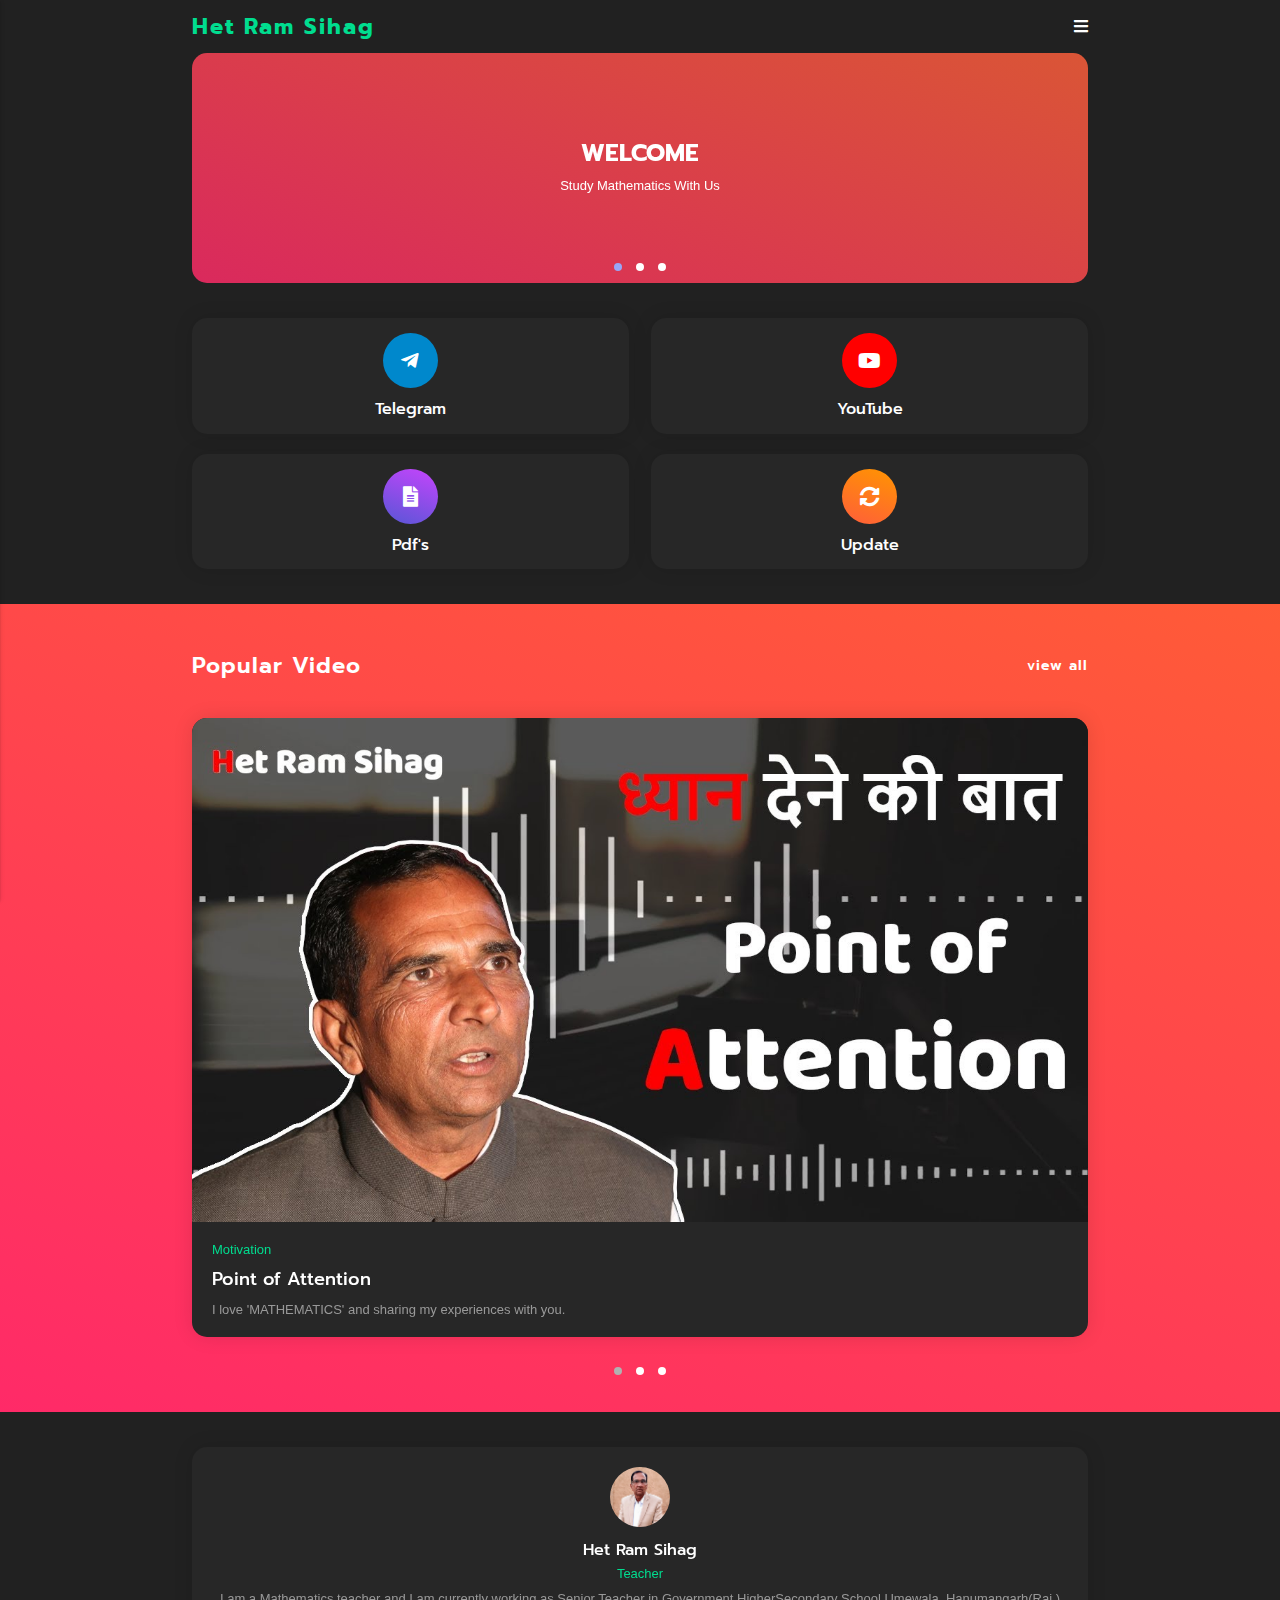
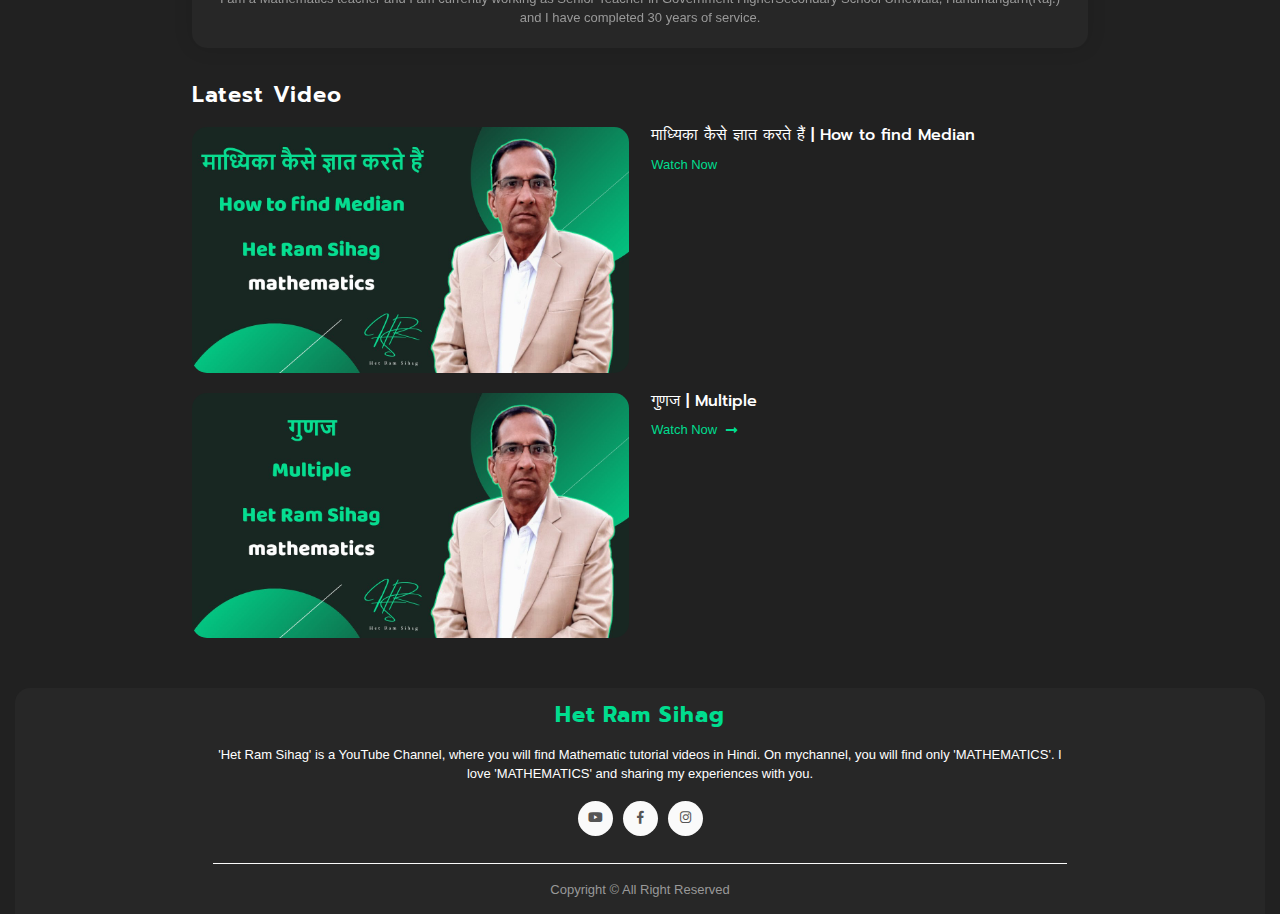
==== index.html @ 11d39d19 "Add files via upload" ====
<!DOCTYPE html><html lang="zxx"><head><meta charset="UTF-8"><meta name="viewport" content="width=device-width, initial-scale=1.0"><link rel="apple-touch-icon" sizes="180x180" href="images/apple-touch-icon.png"><link rel="icon" type="image/png" sizes="32x32" href="images/favicon-32x32.png"><link rel="icon" type="image/png" sizes="16x16" href="images/favicon-16x16.png"><link rel="manifest" href="images/site.webmanifest"><title>Het Ram Sihag - Study Mathematics With Us</title><link rel="stylesheet" href="css/materialize.css"><link rel="stylesheet" href="css/loader.css"><link rel="stylesheet" href="css/fontawesome.min.css"><link rel="stylesheet" href="css/owl.carousel.min.css"><link rel="stylesheet" href="css/owl.theme.default.min.css"><link rel="stylesheet" href="css/style.css"><script>(function (w, d, s, l, i){w[l]=w[l] || []; w[l].push({'gtm.start':new Date().getTime(), event: 'gtm.js'}); var f=d.getElementsByTagName(s)[0],j=d.createElement(s), dl=l !='dataLayer' ? '&l=' + l : ''; j.async=true; j.src='https://www.googletagmanager.com/gtm.js?id=' + i + dl; f.parentNode.insertBefore(j, f);})(window, document, 'script', 'dataLayer', 'GTM-MNMJV49');</script></head><body><noscript><iframe src="https://www.googletagmanager.com/ns.html?id=GTM-MNMJV49" height="0" width="0"style="display:none;visibility:hidden"></iframe></noscript><div class="loader-wrapper"><div class="loader-cube"></div></div><div class="navbar"><div class="container"><div class="row"><div class="col s8"><div class="content-left"><a href="index.html"><h1><span class="color-green1">Het Ram Sihag</span></h1></a></div></div><div class="col s4"><div class="content-right"><a href="#slide-out" data-activates="slide-out" class="sidebar"><i class="fas fa-bars"></i></a></div></div></div></div></div><div class="sidebar-panel"><ul id="slide-out" class="collapsible side-nav"><li class="list-top"><div class="user-view"><img class="responsive-img" src="images/testimonial1.png" alt=""><h4>Het Ram Sihag</h4><span>Study Mathematics With Us</span></div></li><li><a href="index.html"><i class="fas fa-home"></i>Home</a></li><li><a href="pdf.html"><i class="fas fa-file-alt"></i>Pdf's</a></li><li><div class="collapsible-header"><i class="fab fa-youtube"></i>YouTube<span><i class="fas fa-angle-right right"></i></span></div><div class="collapsible-body"><ul><li><a href="https://www.youtube.com/c/HetRamSihag/videos">All Videos</a></li><li><a href="https://youtube.com/playlist?list=PL8GoW1qXGULhv8nSul5c5yhRZe9A714Ug">MotivationalVideos</a></li><li><a href="https://youtube.com/playlist?list=PL8GoW1qXGULi8lXyVDN2d6fh3N1xsZqxI">ChangingUnit</a></li><li><a href="https://youtube.com/playlist?list=PL8GoW1qXGULhVEoV81MAVrbiQPhHcLlpe">BasicConcepts</a></li><li><a href="https://youtube.com/playlist?list=PL8GoW1qXGULiCxHqI4zd6PgTEeENYH10P">Class -10</a></li><li><a href="https://youtube.com/playlist?list=PL8GoW1qXGULgW7ibna4Aw2CQ_hMw0436K">Class - 9</a></li></ul></div></li><li></ul></div><div class="container"><div class="slide"><div class="slider-slide owl-carousel owl-theme"><div class="content"><div class="mask-red"></div><img src="images/slider1.png" alt=""><div class="slider-caption"><h2>WELCOME</h2><p>Study Mathematics With Us</p></div></div><div class="content"><img src="images/slider2.png" alt=""><div class="slider-caption"></div></div><div class="content"><div class="mask-purple"></div><img src="images/slider3.png" alt=""><div class="slider-caption"><h2>Learning More Mathematics</h2><p>Math + You=Champion That sums it up. ...</p></div></div></div></div></div><div class="features segments"><div class="container"><div class="row"><div class="col s6"><div class="content"><a href="https://t.me/HetRamSihag"><i class="fab fa-telegram-plane bg-telegram"></i><h5>Telegram</h5></a></div></div><div class="col s6"><div class="content"><a href="https://www.youtube.com/c/HetRamSihag"><i class="fab fa-youtube bg-youtube"></i><h5>YouTube</h5></a></div></div></div><div class="row"><div class="col s6"><div class="content"><a href="pdf.html"><i class="fas fa-file-alt bg-purple"></i><h5>Pdf's</h5></a></div></div><div class="col s6"><div class="content"><a href="update.html"><i class="fas fa-sync-alt bg-orange"></i><h5>Update</h5></a></div></div></div></div></div><div class="popular-course segments"><div class="section-title"><h3>Popular Video <a href="https://www.youtube.com/c/HetRamSihag/featured">view all <iclass="fas fa-long-arrow-alt-right"></i></a></h3></div><div class="popular-slide owl-carousel owl-theme"><div class="content"><a href="https://youtu.be/6hMygQzctmQ"><img src="images/course1.jpg" alt=""><div class="text"><span>Motivation</span><h4>Point of Attention</h4><p>I love 'MATHEMATICS' and sharing my experiences with you.</p></div></a></div><div class="content"><a href="https://youtu.be/Vv-hWSqFcBo"><img src="images/course2.jpg" alt=""><div class="text"><span>Motivation</span><h4>Two Words On Republic Day</h4><p>I love 'MATHEMATICS' and sharing my experiences with you.</p></div></a></div><div class="content"><a href="https://youtu.be/-xjTtgJbcuc"><img src="images/course3.jpg" alt=""><div class="text"><span>Mathematics</span><h4>How to Find Range</h4><p>I love 'MATHEMATICS' and sharing my experiences with you.</p></div></a></div></div></div><div class="testimonial segments"><div class="testimonial-slide owl-carousel owl-theme"><div class="content"><img src="images/testimonial1.png" alt=""><div class="text"><h5>Het Ram Sihag</h5><span>Teacher</span><p>I am a Mathematics teacher and I am currently working as Senior Teacher in Government HigherSecondary School Umewala, Hanumangarh(Raj.) and I have completed 30 years of service.</p></div></div></div></div></div><div class="latest-news segments"><div class="container"><div class="section-title"><h3>Latest Video</h3></div><div class="row"><div class="col s6"><div class="content-image"><img src="images/latest-news1.jpg" alt=""></div></div><div class="col s6"><div class="content-text"><a href="blog-single.html"><h5>माध्यिका कैसे ज्ञात करते हैं | How to find Median</h5></a><div class="link-more"><a href="https://youtu.be/02EBiXtZPYA">Watch Now <iclass="fas fa-long-arrow-alt-right"></i></a></div></div></div></div><div class="row"><div class="col s6"><div class="content-image"><img src="images/latest-news2.jpg" alt=""></div></div><div class="col s6"><div class="content-text"><a href="blog-single.html"><h5>गुणज | Multiple</h5></a><div class="link-more"><a href="blog-single.html">Watch Now <i class="fas fa-long-arrow-alt-right"></i></a></div></div></div></div></div></div><footer><div class="container"><div class="wrap-logo"><h3>Het Ram Sihag</h3></div><div class="wrap-desc"><p>'Het Ram Sihag' is a YouTube Channel, where you will find Mathematic tutorial videos in Hindi. On mychannel, you will find only 'MATHEMATICS'. I love 'MATHEMATICS' and sharing my experiences with you.</p></div><div class="wrap-social"><ul><li><a href=""><i class="fab fa-youtube"></i></a></li><li><a href=""><i class="fab fa-facebook-f"></i></a></li><li><a href=""><i class="fab fa-instagram"></i></a></li></ul></div><div class="footer-text"><p>Copyright © All Right Reserved</p></div></div></footer><script src="js/jquery.min.js"></script><script src="js/materialize.min.js"></script><script src="js/owl.carousel.min.js"></script><script src="js/main.js"></script></body></html>
---- css/loader.css ----
.loader-wrapper {
    position: fixed;
    top: 0;
    left: 0;
    width: 100%;
    height: 100%;
    z-index: 99999;
    background: #fff;
}

.loader-cube {
    display: block;
    position: relative;
    top: 50%;
    left: 47%;
    transform: translate(-50%);
    width: 40px;
    height: 40px;
    border-radius: 2px;
    animation: rotateCube 1.4s infinite ease-in-out, background 1.4s infinite ease-in-out alternate;
}

@keyframes rotateCube {
    0% {
        transform: perspective(120px) rotateX(0deg) rotateY(0deg);
    }
    50% {
        transform: perspective(120px) rotateX(-180deg) rotateY(0deg);
    }
    100% {
        transform: perspective(120px) rotateX(-180deg) rotateY(-180deg);
    }
}
@keyframes background {
    0% {
        background: linear-gradient(rgb(255, 94, 58), rgb(255, 42, 104));
    }
    50% {
        background: linear-gradient(rgb(198, 68, 252), rgb(88, 86, 214));
    }
    100% {
        background: linear-gradient(rgb(255, 149, 0), rgb(255, 94, 58));
    }
}
---- css/style.css ----
@import url(https://fonts.googleapis.com/css?family=Prompt:300,400,400i,500,500i,600,700,800,900|Roboto:300,400,400i,500,700,900);body{font-family:Roboto,sans-serif;color:#fafafa;font-size:13px;background:#212121}h1,h2,h3,h4,h5,h6{line-height:110%;margin:0;font-family:Prompt,sans-serif;font-weight:500;color:#fff}h1{font-size:30px}h2{font-size:26px}h3{font-size:22px}h4{font-size:18px}h5{font-size:16px}h6{font-size:14px}a{color:#fff}a:focus{outline:0}p{margin:0;color:#999}img{display:block}ul{padding:0;margin:0}.segments{padding:35px 0}.segments-page{padding:53px 0 30px}.section-title{margin-bottom:20px}.section-title h3{font-weight:600;letter-spacing:1px}.page-title{text-align:center;margin-bottom:22px}.page-title h3{font-size:20px;letter-spacing:1px}.wrap-title{margin-bottom:15px}.date{color:#fff;font-size:11px;font-weight:500;margin-bottom:10px}.date i{font-size:13px;margin-right:8px}.bg-second{background:#f9f9f9}.color-green1{color:#00dd8f}.bg-telegram{background:#08c}.bg-youtube{background:red}.bg-purple{background:linear-gradient(200deg,#c644fc,#5856d6)}.bg-purple2{background:linear-gradient(200deg,#ef4db6,#c643fc)}.bg-blue{background:linear-gradient(200deg,#1ad6fd,#1d62f0)}.bg-blue2{background:linear-gradient(200deg,#52edc7,#5ac8fb)}.bg-orange{background:linear-gradient(200deg,#ff9500,#ff5e3a)}.bg-green{background:linear-gradient(200deg,#87fc70,#0bd318)}.button{background:#3f51b5;color:#fff;border:0;padding:5px 12px;border-radius:2px;cursor:pointer;font-size:13px;font-weight:600;letter-spacing:1px;box-shadow:0 0 8px rgba(0,0,0,.08);margin-top:20px}.button i{margin-right:10px;font-size:15px;vertical-align:middle}.navbar{padding:15px 0 13px;background:#212121;position:fixed;width:100%;top:0;left:0;right:0;z-index:99}.navbar-features{background:0 0}.navbar-pricing{background:0 0}.navbar .row{margin-bottom:0}.navbar .content-left h1{font-size:22px;padding:0;margin:0;font-weight:700;letter-spacing:2px;color:#555}.navbar .content-right{text-align:right}.navbar .content-right i{font-size:16px;margin-top:3px;color:#fff}.sidebar-panel .list-top{line-height:normal}.sidebar-panel .user-view{text-align:center}.sidebar-panel .user-view img{width:70px;border-radius:50%;margin:0 auto}.sidebar-panel .user-view h4{margin:15px 0 8px}.sidebar-panel .side-nav{width:260px;height:100%;background:#212121}.sidebar-panel .collapsible{border:0}.sidebar-panel .side-nav li>a{padding:0 16px;font-weight:500;color:#fff}.sidebar-panel .side-nav li a>i{font-size:16px;text-align:left;color:#00dd8f}.sidebar-panel .side-nav li a i{margin-right:20px}.side-nav .collapsible-header:hover,.side-nav li>a:hover{background:0 0}.sidebar-panel .side-nav li.active{background:0 0}.sidebar-panel .side-nav li.bg-specific{background:linear-gradient(310deg,#9fb0ce,#c5e1ea)}.sidebar-panel .side-nav .collapsible-header{display:block;font-size:14px;color:#fff;font-weight:500;overflow:hidden}.sidebar-panel .side-nav .collapsible-header>i{font-size:16px;width:30px;text-align:left;color:#00dd8f}.sidebar-panel .side-nav .collapsible-body{background:#212121}.sidebar-panel .side-nav .collapsible-body li a{padding:0 23px 0 61px}.sidebar-panel .collapsible-header span i{margin-right:0;font-size:13px}.sidebar-panel .side-nav .active .collapsible-header span i{-webkit-transform:rotate(90deg);transform:rotate(90deg)}.slide{height:230px;margin-top:53px}.slide .content{height:230px;position:relative;border-radius:15px}.slide .content .mask{background-color:rgba(0,0,0,.52);position:absolute;width:100%;top:0;left:0;right:0;bottom:0;border-radius:15px}.slide .content .mask-blue{background:linear-gradient(200deg,rgba(26,214,253,.7),rgba(29,98,240,.7));position:absolute;width:100%;top:0;left:0;right:0;bottom:0;border-radius:15px}.slide .content .mask-red{background:linear-gradient(200deg,rgba(255,94,58,.84),rgba(255,42,104,.84));position:absolute;width:100%;top:0;left:0;right:0;bottom:0;border-radius:15px}.slide .content .mask-purple{background:linear-gradient(200deg,rgba(198,67,252,.7),rgba(29,98,240,.7));position:absolute;width:100%;top:0;left:0;right:0;bottom:0;border-radius:15px}.slide .content img{width:100%;height:100%;object-fit:cover;border-radius:15px}.slide .content .slider-caption{position:absolute;top:50%;transform:translateY(-50%);left:0;right:0;color:#fff;text-align:center;padding:0 20px}.slide .content .slider-caption span{display:inline-block;margin-bottom:5px}.slide .content .slider-caption h2{color:#fff;margin-bottom:10px;font-weight:700;font-size:22px}@media (min-width:350px){.slide .content .slider-caption h2{font-size:24px}}.slide .content .slider-caption p{color:#fff}.slide .owl-theme .owl-nav.disabled+.owl-dots{position:relative;top:-35px;margin-bottom:-36px}.slide .owl-theme .owl-dots .owl-dot span{width:8px;height:8px;background-color:#fff;transition:all .3s ease-in-out}.owl-theme .owl-dots span,.slide .owl-theme .owl-dots .owl-dot.active span{background-color:#98a6f6}.features .row:last-child{margin-bottom:0}.features .content{text-align:center;padding:15px;border-radius:15px;background:#272727;box-shadow:0 0 20px rgba(0,0,0,.11)}.features .content i{margin-bottom:13px;font-size:20px;color:#fff;width:55px;height:55px;line-height:55px;border-radius:50%;text-align:center}.features.home2 .content i{background:#3f51b5}.popular-course{background:linear-gradient(200deg,#ff5b37,#ff2a68)}.popular-course.home2{background:#3f51b5}.popular-course.home2 .content{text-align:center}.popular-course.segments{padding:30px 0 26px}.popular-course .content{box-shadow:0 0 20px rgba(0,0,0,.11);margin:20px;border-radius:15px;background:#272727}@media only screen and (min-width:993px){.popular-course .content{width:70%;margin:20px auto}}.popular-course .section-title{margin:0 19px 1px}@media only screen and (min-width:993px){.popular-course .section-title{width:70%;margin:20px auto}}.popular-course .section-title h3{color:#fff}.popular-course .section-title h3 a{font-size:14px;color:#fff;float:right}.popular-course .content img{border-radius:15px 15px 0 0}.popular-course .content .text{padding:18px 20px}.popular-course .content .text span{display:inline-block;margin-bottom:10px;font-weight:500;color:#00dd8f}.popular-course .content .text h4{margin-bottom:10px;color:#fff}.popular-course .owl-theme .owl-nav.disabled+.owl-dots{margin-top:5px}.popular-course .owl-theme .owl-dots .owl-dot span{width:8px;height:8px;background-color:#fff;transition:all .3s ease-in-out}.owl-theme .owl-dots span,.popular-course .owl-theme .owl-dots .owl-dot.active span{background-color:#b1b1b1}.testimonial.segments{padding:15px 0}.testimonial.home2.segments{padding-bottom:21px}.testimonial .content{text-align:center;box-shadow:0 0 20px rgba(0,0,0,.11);margin:20px;border-radius:15px;padding:20px;background:#272727}@media only screen and (min-width:993px){.testimonial .content{width:70%;margin:20px auto}}.testimonial .content img{width:60px;border-radius:50%;margin:0 auto}.testimonial .content .text h5{margin:15px 0 5px}.testimonial .content .text span{display:inline-block;margin-bottom:5px;font-weight:500;color:#00dd8f}.testimonial .owl-theme .owl-nav.disabled+.owl-dots{margin-top:5px}.testimonial .owl-theme .owl-dots .owl-dot span{width:8px;height:8px;background-color:#ddd;transition:all .3s ease-in-out}.owl-theme .owl-dots span,.testimonial .owl-theme .owl-dots .owl-dot.active span{background-color:#3f51b5}.latest-news.segments{padding-top:0}.latest-news .row:last-child{margin-bottom:0}.latest-news .content-image img{width:100%;border-radius:15px}.latest-news .content-text h5{margin-bottom:10px}.latest-news .content-text .link-more a{color:#00dd8f;font-weight:500}.latest-news .content-text .link-more a i{margin-left:5px;vertical-align:middle}.latest-news .content-text .date span{margin-left:5px}.course .wrap-content{margin-bottom:25px}.course .wrap-content.no-mb{margin-bottom:0}.course .content-image{position:relative}.course .content-image img{width:100%;border-radius:15px}.course .content-image span{position:absolute;top:20px;left:20px;padding:4px 18px;border-radius:15px;background:#fff;font-size:13px;font-weight:600;color:#3f51b5;letter-spacing:1px}.course .content-text{margin-top:15px}.course .content-text span{display:inline-block;margin-bottom:10px;font-weight:500;color:#3f51b5}.course .content-text h4{margin-bottom:10px}.course-single .wrap-image{margin-bottom:25px}.course-single .content-image{position:relative}.course-single .content-image img{width:100%;border-radius:15px}.course-single .content-image span{position:absolute;top:20px;left:20px;padding:4px 18px;border-radius:15px;background:#fff;font-size:13px;font-weight:600;color:#3f51b5;letter-spacing:1px}.course-single .content-text{margin-top:15px}.course-single .content-text span{display:inline-block;margin-bottom:10px;font-weight:500;color:#3f51b5}.course-single .wrap-tabs .row{margin-bottom:0}.course-single .wrap-tabs .tabs{border:1px solid #333;background:#272727;border-radius:5px}.course-single .wrap-tabs .content-tabs{margin-top:20px}.course-single .wrap-tabs .tabs .tab{text-transform:none}.course-single .wrap-tabs .tabs .tab a{font-weight:600;color:#fff}.course-single .tabs .indicator{background:#3f51b5}.course-single .wrap-desc,.course-single .wrap-info{margin-bottom:20px}.course-single .wrap-desc .wrap-title{margin-bottom:10px}.course-single .wrap-info .wrap-list{margin-bottom:15px}.course-single .wrap-info .wrap-list.first-list{padding-top:0}.course-single .wrap-info .row{margin-bottom:3px}.course-single .wrap-info .content-left span{color:#999}.course-single .wrap-info .content-left span i{margin-right:10px;font-size:14px;color:#3f51b5;width:20px}.course-single .wrap-info .content-right span{display:block;color:#fff;font-weight:500}.course-single .wrap-info .content-right .info-time{margin-top:5px;color:#888}.course-single .wrap-schedule .collapsible-header{font-weight:500;background:0 0}.course-single .wrap-schedule .collapsible-body{padding:14px;border-bottom:0}.course-single .wrap-schedule .collapsible-body h5{margin-bottom:10px}.course-single .wrap-schedule .collapsible-header{border-bottom:0}.course-single .wrap-schedule .collapsible-header span{color:#999;margin-left:5px}.course-single .wrap-schedule .collapsible-header.active{border-bottom:1px solid #333}.course-single .wrap-schedule .collapsible.popout>li{border-radius:5px;margin-bottom:10px;box-shadow:0 0 20px rgba(0,0,0,.11)}.course-single .wrap-schedule .collapsible.popout>li.active{border-radius:15px;box-shadow:0 0 20px rgba(0,0,0,.11)}.course-single .wrap-teacher{margin-bottom:20px}.course-single .wrap-teacher.no-mb{margin-bottom:0}.course-single .wrap-teacher img{border-radius:50%;float:left;width:45px;margin-right:15px}.course-single .wrap-teacher .text{overflow:hidden}.course-single .wrap-teacher .text h5{margin-bottom:5px}.course-single .wrap-teacher .text span{display:inline-block;margin-bottom:6px;font-weight:500;color:#3f51b5}.course-single .wrap-teacher .wrap-social{margin-bottom:10px}.course-single .wrap-teacher .wrap-social ul li{margin-right:10px;display:inline-block}.course-single .wrap-teacher .wrap-social ul li:last-child{margin-right:0}.course-single .wrap-reviews{margin-bottom:20px}.course-single .wrap-reviews.no-mb{margin-bottom:0}.course-single .wrap-reviews img{border-radius:50%;float:left;width:45px;margin-right:15px}.course-single .wrap-reviews .text{overflow:hidden}.course-single .wrap-reviews .text h5{margin-bottom:3px}.course-single .wrap-reviews .wrap-rate{margin-bottom:6px}.course-single .wrap-reviews .wrap-rate ul li{margin-right:5px;display:inline-block;color:orange;font-size:8px}.course-single .wrap-reviews .wrap-rate ul li:last-child{margin-right:0}.teacher .row:last-child{margin-bottom:0}.teacher .content img{width:100%;border-radius:15px}.teacher .content .text{margin-top:13px;text-align:center}.teacher .content .text h5{margin-bottom:6px}.teacher .content .text span{color:#3f51b5;font-weight:500}.teacher .content .text .wrap-social{margin-top:10px}.teacher .content .text .wrap-social ul li{margin-right:10px;display:inline-block}.teacher .content .text .wrap-social ul li:last-child{margin-right:0}.teacher .content .text .wrap-social ul li i{width:23px;height:23px;line-height:23px;text-align:center;border-radius:50%;color:#fff;font-size:12px}.teacher .content .text .wrap-social .fa-facebook-f{background:#3b5999}.teacher .content .text .wrap-social .fa-twitter{background:#55acee}.teacher .content .text .wrap-social .fa-google{background:#dd4b39}.teacher .content .text .wrap-social .fa-linkedin-in{background:#0077b5}.teacher-single .content{margin-bottom:25px}.teacher-single .content img{width:100%;border-radius:15px}.teacher-single .text{margin-top:15px}.teacher-single .text h4{margin-bottom:6px}.teacher-single .text span{color:#3f51b5;font-weight:500}.teacher-single .text .wrap-social{margin-top:14px}.teacher-single .text .wrap-social ul li{margin-right:10px;display:inline-block}.teacher-single .text .wrap-social ul li:last-child{margin-right:0}.teacher-single .text .wrap-social ul li i{width:23px;height:23px;line-height:23px;text-align:center;border-radius:50%;color:#fff;font-size:12px}.teacher-single .text .wrap-social .fa-facebook-f{background:#3b5999}.teacher-single .text .wrap-social .fa-twitter{background:#55acee}.teacher-single .text .wrap-social .fa-google{background:#dd4b39}.teacher-single .text .wrap-social .fa-linkedin-in{background:#0077b5}.teacher-single .text .info{margin-top:25px}.teacher-single .text .info ul li{margin-bottom:10px;color:#999}.teacher-single .text .info ul li i{margin-right:5px;color:#3f51b5;width:15px}.teacher-single .wrap-tabs .row{margin-bottom:0}.teacher-single .wrap-tabs .tabs{border:1px solid #333;background:#272727;border-radius:5px}.teacher-single .wrap-tabs .content-tabs{margin-top:20px}.teacher-single .wrap-tabs .tabs .tab{text-transform:none}.teacher-single .wrap-tabs .tabs .tab a{font-weight:600;color:#fff}.teacher-single .tabs .indicator{background:#3f51b5}.teacher-single .wrap-tabs .content-tabs{margin-top:20px}.teacher-single .wrap-education .collapsible-header{font-weight:500;background:0 0}.teacher-single .wrap-education .collapsible-body{padding:14px;border-bottom:0}.teacher-single .wrap-education .collapsible-body h5{margin-bottom:10px}.teacher-single .wrap-education .collapsible-header{border-bottom:0}.teacher-single .wrap-education .collapsible-header span{color:#333;margin-left:5px}.teacher-single .wrap-education .collapsible-header.active{border-bottom:1px solid #333}.teacher-single .wrap-education .collapsible.popout>li{border-radius:5px;margin-bottom:10px;box-shadow:0 0 20px rgba(0,0,0,.11)}.teacher-single .wrap-education .collapsible.popout>li.active{border-radius:15px;box-shadow:0 0 20px rgba(0,0,0,.11)}.teacher-single .wrap-skill .skill-list{margin-bottom:20px}.teacher-single .wrap-skill .skill-list h6{margin-bottom:8px}.teacher-single .wrap-skill .skill-list span{float:right;color:#888}.teacher-single .wrap-skill .list1 .progress{background:rgba(255,94,58,.19)}.teacher-single .wrap-skill .list1 .progress .determinate{width:90%;background:linear-gradient(-90deg,#ff5e3a,#ff2a68)}.teacher-single .wrap-skill .list2 .progress{background:rgba(198,68,252,.19)}.teacher-single .wrap-skill .list2 .progress .determinate{width:75%;background:linear-gradient(-90deg,#c644fc,#5856d6)}.teacher-single .wrap-skill .list3 .progress{background:rgba(26,214,253,.19)}.teacher-single .wrap-skill .list3 .progress .determinate{width:82%;background:linear-gradient(-90deg,#1ad6fd,#1d62f0)}.teacher-single .wrap-skill .list4 .progress{background:rgba(255,149,0,.19)}.teacher-single .wrap-skill .list4 .progress .determinate{width:60%;background:linear-gradient(-90deg,#ff9500,#ff5e3a)}.event .content{margin-bottom:25px}.event .content:last-child{margin-bottom:0}.event .content img{width:100%;border-radius:10px}.event .content .text{margin-top:15px}.event .content .text h4{margin-bottom:10px}.event .content .text .date span{margin-left:5px}.event-single .content-image{margin-bottom:20px}.event-single .content-image img{width:100%;border-radius:15px}.event-single .content-text{margin-bottom:20px}.event-single .content-text h4{margin-bottom:10px}.event-single .content-text .date span{margin-left:5px}.event-single .content-features{margin-bottom:25px}.event-single .content-features .row{margin-bottom:0}.event-single .content-features .content{text-align:center;padding:10px;border-radius:15px;background:#272727;box-shadow:0 0 20px rgba(0,0,0,.11)}.event-single .content-features .content i{margin-bottom:13px;font-size:20px;color:#fff;width:55px;height:55px;line-height:55px;border-radius:50%}.event-single .wrap-tabs .row{margin-bottom:0}.event-single .wrap-tabs .tabs{background:#272727;border:1px solid #333;border-radius:5px}.event-single .wrap-tabs .tabs .tab a{font-weight:600;color:#fff}.event-single .wrap-tabs .tabs .indicator{background:#3f51b5}.event-single .wrap-tabs .content-tabs{margin-top:20px}.event-single .wrap-tabs .content-tabs .wrap-desc{margin-bottom:20px}.event-single .wrap-tabs .content-tabs .wrap-desc .wrap-title{margin-bottom:10px}.event-single .wrap-tabs .content-tabs .wrap-info .wrap-list .row{margin-bottom:15px}.event-single .wrap-tabs .content-tabs .wrap-info .wrap-list .row .content-left span i{margin-right:10px;font-size:14px;color:#3f51b5;width:20px}.event-single .wrap-tabs .content-tabs .wrap-info .wrap-list .row .content-left span{color:#999}.event-single .wrap-tabs .content-tabs .wrap-info .wrap-list .row .content-right span{color:#fff;font-weight:500}.event-single .wrap-tabs .content-tabs .wrap-info .wrap-list .row .content-right ul li{color:#fff;font-weight:500}.event-single .wrap-tabs .content-tabs .wrap-info .wrap-list .row .content-right ul li a{display:inline-block;margin-top:3px;color:#3f51b5;letter-spacing:1px}.event-single .wrap-tabs .content-tabs .wrap-info .last-list .row{margin-bottom:0}.event-single .wrap-tabs .content-tabs .wrap-info .modal{width:100%;height:100%;max-height:100%;top:0!important;border-radius:0}.event-single .wrap-tabs .content-tabs .wrap-info .modal .modal-content{padding:0}.event-single .wrap-tabs .content-tabs .wrap-info .modal .modal-content .content-map{position:relative}.event-single .wrap-tabs .content-tabs .wrap-info .modal .modal-content .content-map .link-back{position:absolute;top:0;right:0;z-index:99}.event-single .wrap-tabs .content-tabs .wrap-info .modal .modal-content .content-map .link-back a{color:#fff}.event-single .wrap-tabs .content-tabs .wrap-info .modal .modal-content .content-map .link-back a i{width:40px;height:40px;text-align:center;line-height:37px;font-size:20px;border-radius:0 0 0 50%;background:#3f51b5}.event-single .wrap-tabs .content-tabs .wrap-info .modal .modal-content .content-map .map{width:100%;height:100vh;border:0;display:block;filter:grayscale(100%)}.event-single .wrap-tabs .content-tabs .wrap-speaker{margin-bottom:20px}.event-single .wrap-tabs .content-tabs .wrap-speaker:last-child{margin-bottom:0}.event-single .wrap-tabs .content-tabs .wrap-speaker img{border-radius:50%;float:left;width:45px;margin-right:15px}.event-single .wrap-tabs .content-tabs .wrap-speaker .text{overflow:hidden}.event-single .wrap-tabs .content-tabs .wrap-speaker .text h5{margin-bottom:5px}.event-single .wrap-tabs .content-tabs .wrap-speaker .text span{display:inline-block;margin-bottom:6px;font-weight:500;color:#3f51b5}.event-single .wrap-tabs .content-tabs .wrap-speaker .wrap-social{margin-bottom:10px}.event-single .wrap-tabs .content-tabs .wrap-speaker .wrap-social ul li{margin-right:10px;display:inline-block}.blog .content{margin-bottom:25px}.blog .content:last-child{margin-bottom:0}.blog .content img{width:100%;border-radius:15px}.blog .content .text{margin-top:15px}.blog .content .text h4{margin-bottom:10px}.blog .content .author{margin-top:15px;display:inline-block}.blog .content .author img{width:35px;border-radius:50%;float:left;margin-right:10px}.blog .content .author h6{overflow:hidden;position:relative;top:10px}.blog-single .content-head img{width:100%;border-radius:15px}.blog-single .content-head .text{margin-top:20px}.blog-single .content-head .text h4{margin-bottom:10px}.blog-single .content-head .text p{margin-bottom:5px}.blog-single .content-head .text .date{margin-bottom:10px}.blog-single .content-tag{margin-top:25px}.blog-single .content-tag ul li{display:inline-block;padding:2px 12px;background:#272727;border:1px solid #333;margin-right:5px;margin-bottom:8px;border-radius:15px}.blog-single .content-tag ul li a{color:#888}.blog-single .author{margin-top:19px;padding:15px;border-radius:10px;background:#272727;box-shadow:0 0 20px rgba(0,0,0,.11)}.blog-single .author img{border-radius:50%;float:left;width:50px;margin-right:12px}.blog-single .author .text{overflow:hidden;display:inline-block}.blog-single .author .text h5{margin-bottom:4px}.blog-single .author .text span{display:inline-block;margin-bottom:10px}.blog-single .author .text .wrap-social ul li{display:inline-block;margin-right:10px}.blog-single .author .text .wrap-social ul li:last-child{margin-right:0}.blog-single .comment-people{margin-top:25px}.blog-single .comment-people .content{margin-bottom:20px}.blog-single .comment-people .content:last-child{margin-bottom:0}.blog-single .comment-people .content img{width:40px;margin-right:15px;float:left;border-radius:50%}.blog-single .comment-people .content .text{overflow:hidden}.blog-single .comment-people .content .text h6{margin-bottom:5px}.blog-single .comment-people .content .text .date span{margin-left:10px}.blog-single .comment-people .content .text .date span i{color:#3f51b5;margin-right:5px}.blog-single .comment-form{margin-top:25px}.about .content-image{margin-bottom:20px}.about .content-image img{width:100%;border-radius:15px}.about .content-text{margin-bottom:20px}.about .content-text h4{margin-bottom:15px}.about .content-features .row{margin-bottom:0}.about .content-features .content{text-align:center;padding:10px;border-radius:15px;background:#272727;box-shadow:0 0 20px rgba(0,0,0,.11)}.about .content-features .content i{margin-bottom:13px;font-size:20px;color:#fff;width:55px;height:55px;line-height:55px;border-radius:50%}.counter{background:linear-gradient(rgba(0,0,0,.6),rgba(0,0,0,.6)),url(../images/slider1.jpg);background-size:cover;background-position:center;background-attachment:fixed}.counter .row{margin-bottom:0}.counter .content{text-align:center}.counter .content h3{font-size:24px;font-weight:600;margin-bottom:8px}.counter .content h3,.counter .content h4{color:#fff}.services .content{padding:60px 20px;border-radius:15px;text-align:center;margin-bottom:25px}.services .content:last-child{margin-bottom:0}.services .content h4{font-size:20px;color:#fff;font-weight:800}.gallery .row:last-child{margin-bottom:0}.gallery .row .content img{width:100%;margin-top:5px;margin-bottom:15px;border-radius:15px}.page-not-found{background:#3f51b5;height:100vh;position:relative;text-align:center}.page-not-found .link-back{position:absolute;top:11px;left:20px}.page-not-found .link-back a{color:#fff;font-size:30px;display:inline-block;height:30px;line-height:30px}.page-not-found .content{position:absolute;top:50%;transform:translateY(-50%);left:0;right:0;padding:0 24px}.page-not-found .content h2{font-size:100px;font-weight:700;color:#fff;letter-spacing:4px}.page-not-found .content h4{font-size:30px;margin-bottom:18px;color:#fff}.page-not-found .content p{color:#fff}.pricing .row:last-child{margin-bottom:0}.pricing-table .content{padding:15px;text-align:center;background:#272727;border-radius:15px;box-shadow:0 0 20px rgba(0,0,0,.11)}.pricing-table .content .wrap-head,.pricing-table .content .wrap-price{margin-bottom:10px}.pricing-table .content .wrap-price{padding:7px 0;border-radius:2px}.pricing-table .content .wrap-price h4{font-size:20px;color:#fff;font-weight:600}.pricing-table .content .wrap-price h4 sup{font-size:12px;color:#fafafa}.pricing-table .content .wrap-price h4 span{font-size:13px;color:#fafafa}.pricing-table .content .wrap-list ul li{margin-bottom:5px;color:#fff}.pricing-table .content .wrap-list ul li:last-child{margin-bottom:0}.pricing-table .content .button{background:#3f51b5;border-radius:2px;color:#fff;width:100%}.contact-title{margin-bottom:20px;text-align:center}.contact-title h3{font-size:26px;font-weight:600;color:#ccc}.contact .wrap-form{padding-bottom:30px}.contact .wrap-form .button{margin-top:15px}.contact .wrap-info{margin-bottom:24px;padding:15px;box-shadow:0 0 20px rgba(0,0,0,.11);border-radius:5px}.contact .wrap-info ul li{margin-bottom:10px}.contact .wrap-info ul li:last-child{margin-bottom:0}.contact .wrap-info ul li i{width:20px;color:#3f51b5}.contact .wrap-social{padding:15px;box-shadow:0 0 20px rgba(0,0,0,.11);border-radius:5px}.contact .wrap-social .wrap-title{margin-bottom:15px}.contact .wrap-social ul li{display:inline-block;margin-right:10px}.contact .wrap-social ul i{width:30px;height:30px;line-height:30px;text-align:center;background:#333;color:#fff;border-radius:50%}.contact .wrap-social ul .fa-facebook-f{background:#3b5999}.contact .wrap-social ul .fa-twitter{background:#55acee}.contact .wrap-social ul .fa-instagram{background:#e4405f}.contact .wrap-social ul .fa-google{background:#dd4b39}.wrap-map .map{width:100%;height:250px;display:block;filter:grayscale(100%)}.login .wrap-form{margin-bottom:25px}.login .wrap-form p{line-height:normal;margin-bottom:0}.login .wrap-form p [type=checkbox]:checked+label::before{border-right-color:#3f51b5;border-bottom-color:#3f51b5}.login .wrap-form p label{line-height:22px;vertical-align:middle;padding-left:19px;font-size:13px}.login .wrap-form p span{margin-left:10px}.login .info{margin-bottom:25px}.login .info ul li:first-child{margin-bottom:5px}.login .info ul li:first-child a{margin-left:7px}.login .info ul li a{font-weight:500;color:#3f51b5}.login .social-login .social-fb{margin-bottom:20px;padding:10px;background:#3b5999;text-align:center;border-radius:30px}.login .social-login .social-fb h6{color:#fff}.login .social-login .social-fb i{margin-right:15px}.login .social-login .social-google{padding:10px;background:#dd4b39;text-align:center;border-radius:30px}.login .social-login .social-google h6{color:#fff}.login .social-login .social-google i{margin-right:15px}.register .wrap-form{margin-bottom:25px}.register .wrap-form form input:last-child{margin-bottom:0}.register .info p a{font-weight:500;color:#3f51b5;margin-left:7px}.forgot-password{padding-top:65px}.forgot-password .content{text-align:center}.forgot-password .content .icon{display:inline-block;width:100px;height:100px;line-height:115px;background:#272727;border-radius:15px;margin-bottom:20px;box-shadow:0 0 20px rgba(0,0,0,.11)}.forgot-password .content .icon i{font-size:26px;width:70px;height:70px;line-height:70px;background:linear-gradient(200deg,#ff5e3a,#ff2a68);border-radius:50%;color:#fff}.forgot-password .content h4{margin-bottom:5px}.forgot-password .content form{margin-top:20px}.forgot-password .content form input{margin-bottom:0}.pagination{margin-top:22px}.pagination li{border-radius:50%;margin-right:5px}.pagination li:last-child{margin-right:0}.pagination li a{width:30px;height:30px;line-height:30px;background:#333;color:#fff;border-radius:50%}.pagination li .active{background:#3f51b5}.pagination li.disabled a{color:#fff}form label.active{color:orange!important}form input{background:#333!important;border-radius:2px!important;border:0!important;height:2.5rem!important;padding:0 15px!important;box-sizing:border-box!important;font-size:13px!important}form input[type=file]{border:0!important;padding:0!important;display:block}form textarea{background:#333!important;border:0!important;padding:10px 20px!important;box-sizing:border-box!important;height:10rem!important;font-size:13px!important;border-radius:2px!important}form input:focus{border:0!important;box-shadow:none!important}form textarea:focus{border:0!important;box-shadow:none!important}form select{border:1px solid #ddd;background-color:transparent;border-radius:0;margin-bottom:20px}::-webkit-input-placeholder{color:#999}::-moz-placeholder{color:#999}:-ms-input-placeholder{color:#999}:-moz-placeholder{color:#999}footer{padding:15px;background:#272727;border-radius:15px 15px 0 0;text-align:center;margin:15px;margin-bottom:0}footer.home2{background:#3f51b5}footer .wrap-logo{margin-bottom:17px}footer .wrap-desc{margin-bottom:17px;color:#00dd8f}footer .wrap-desc p{color:#fff}footer .wrap-logo h3{color:#00dd8f;font-weight:700;letter-spacing:1px}footer .wrap-logo img{width:25px;margin:auto;display:inline-block;vertical-align:bottom;margin-right:10px}footer .wrap-social ul li{display:inline-block;margin:0 5px}footer .wrap-social ul li i{width:35px;height:35px;line-height:33px;border-radius:50%;color:#555;background:#fafafa}footer .footer-text{padding-top:16px;margin-top:27px;text-align:center;border-top:1px solid #fafafa;color:#fff}footer .footer-text p{color:#999}
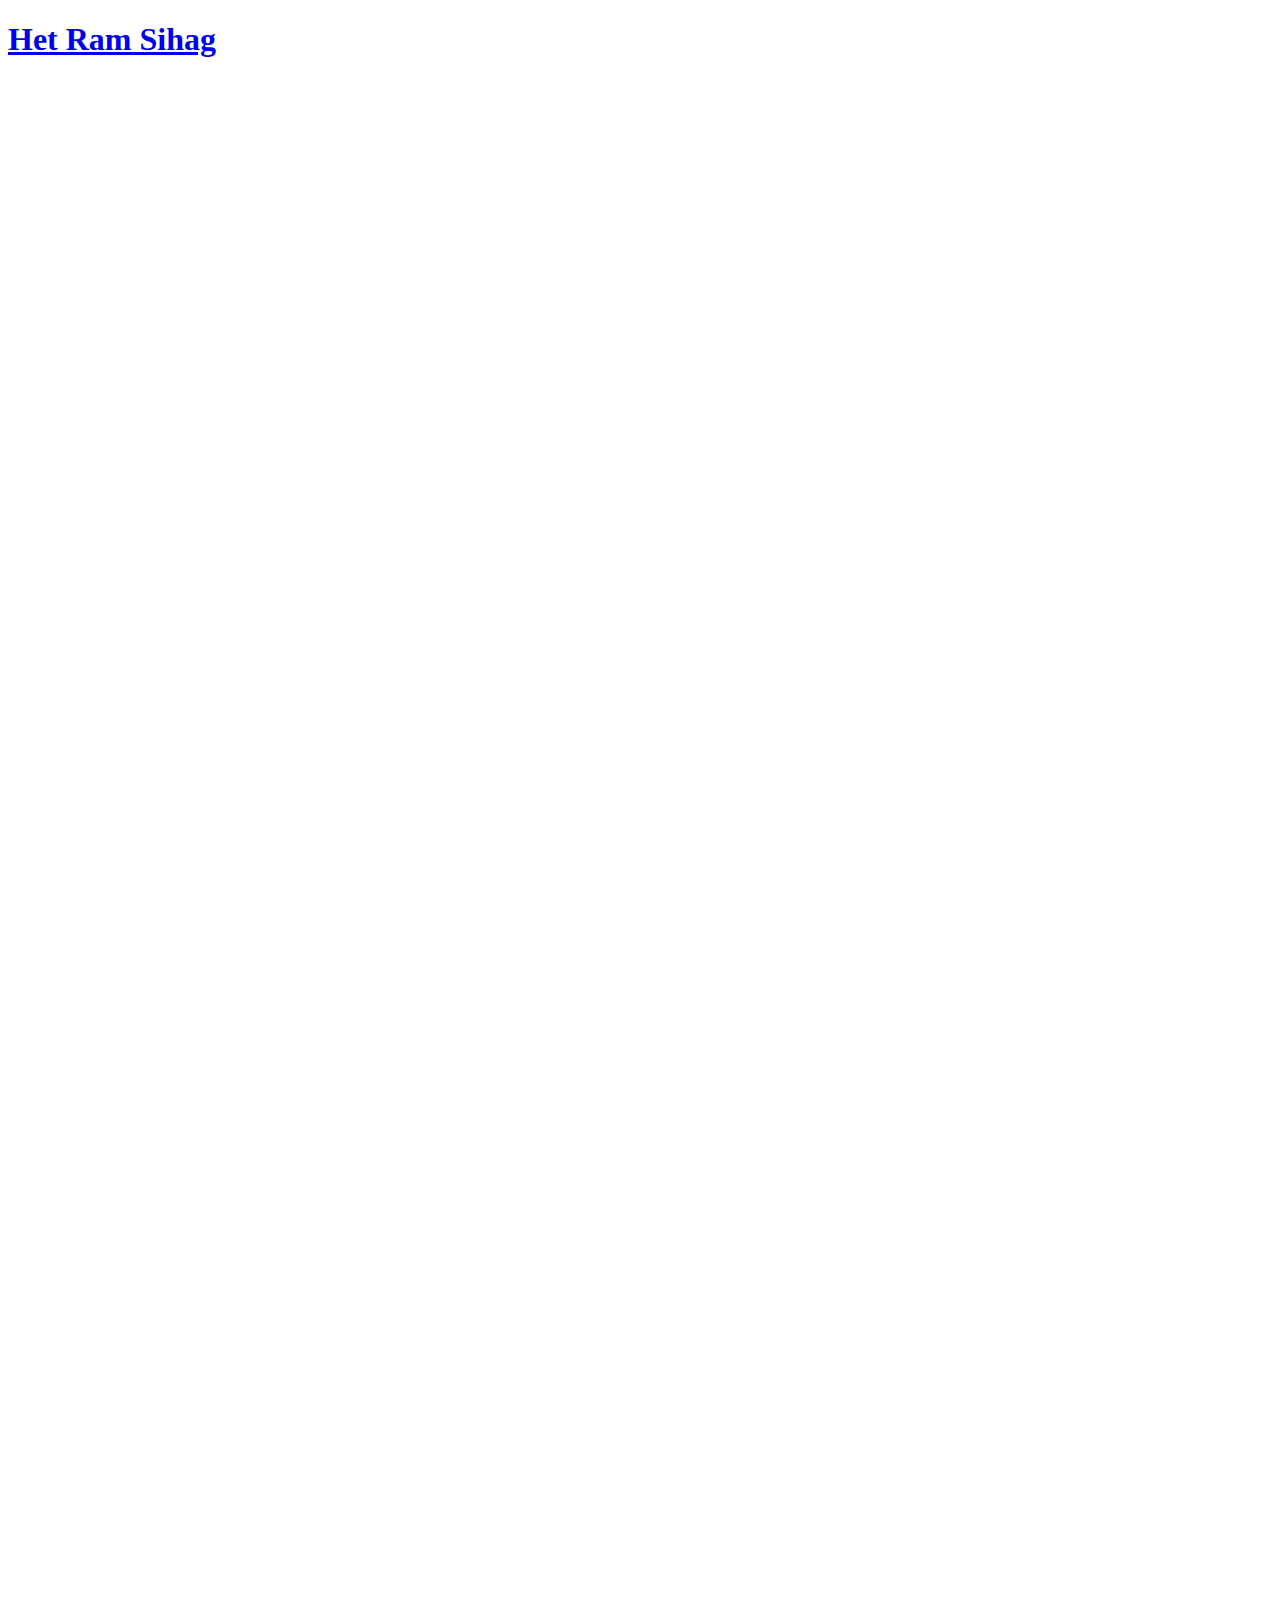
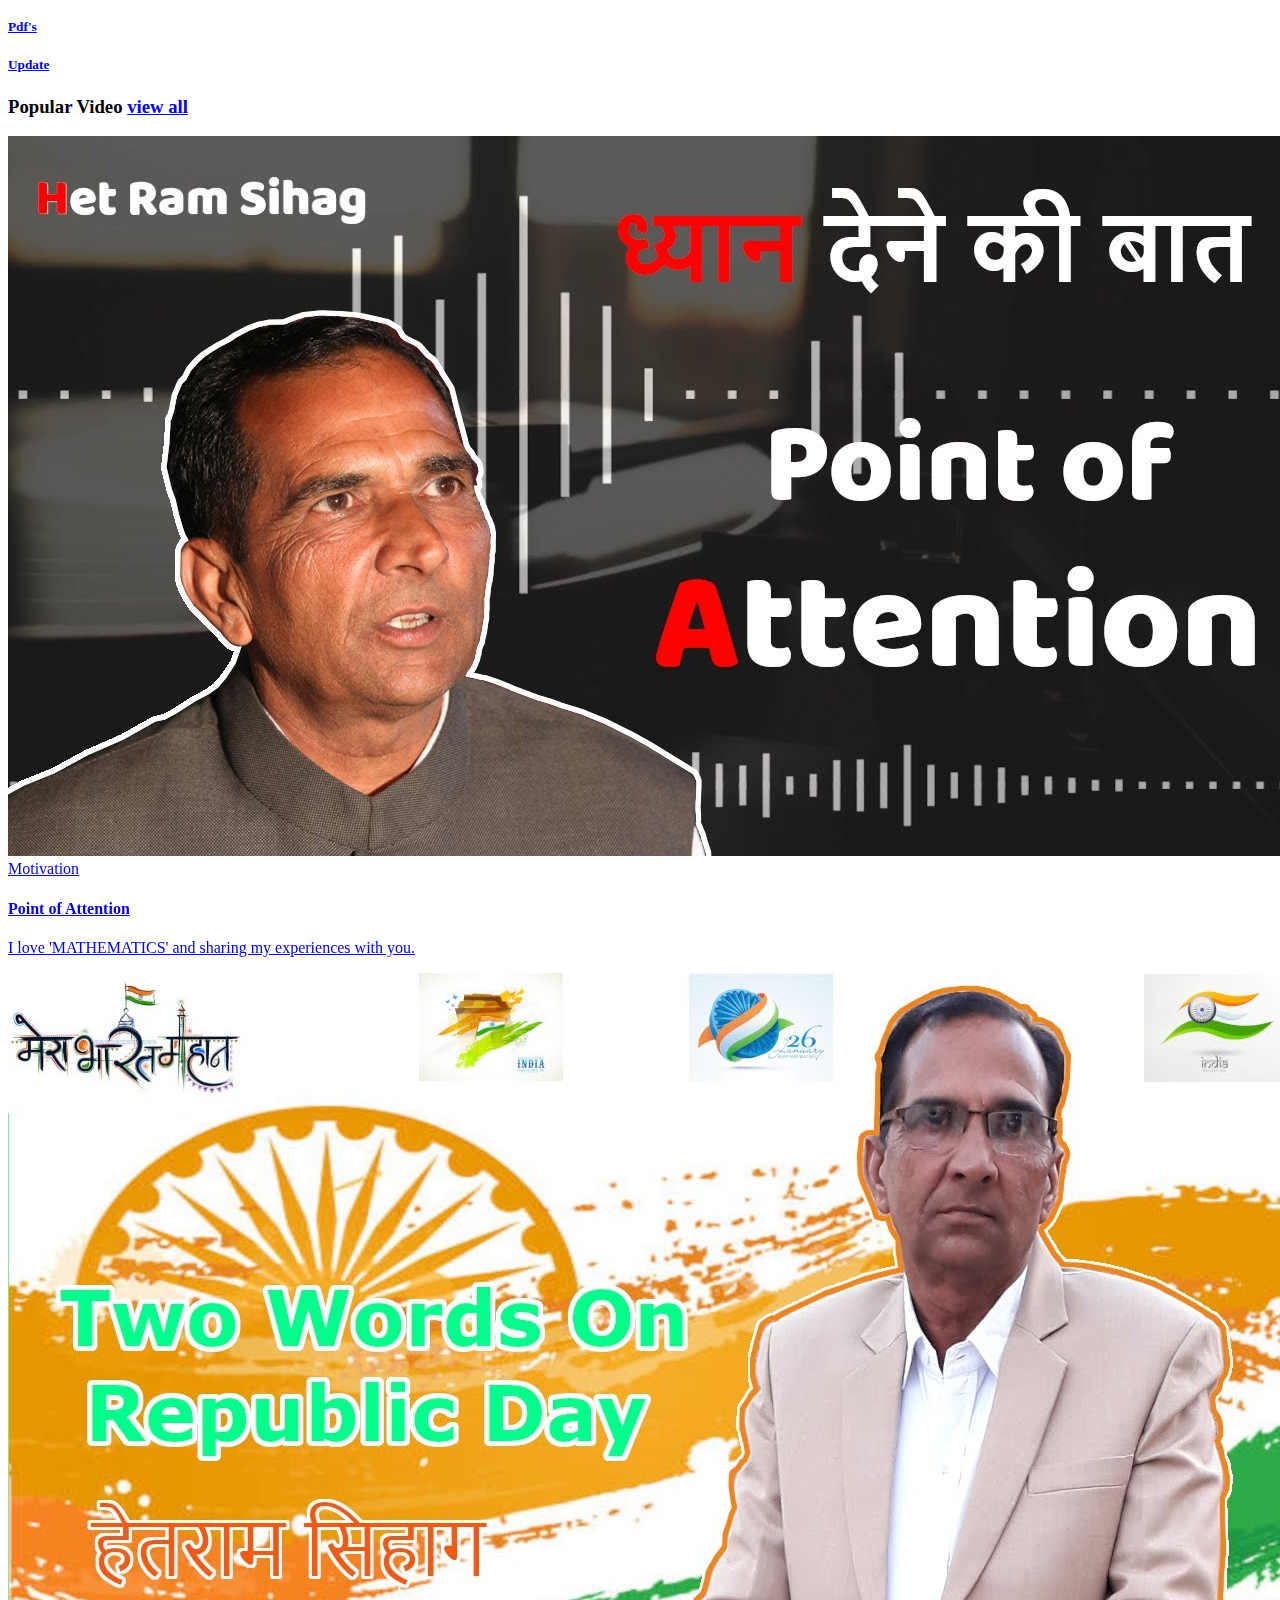
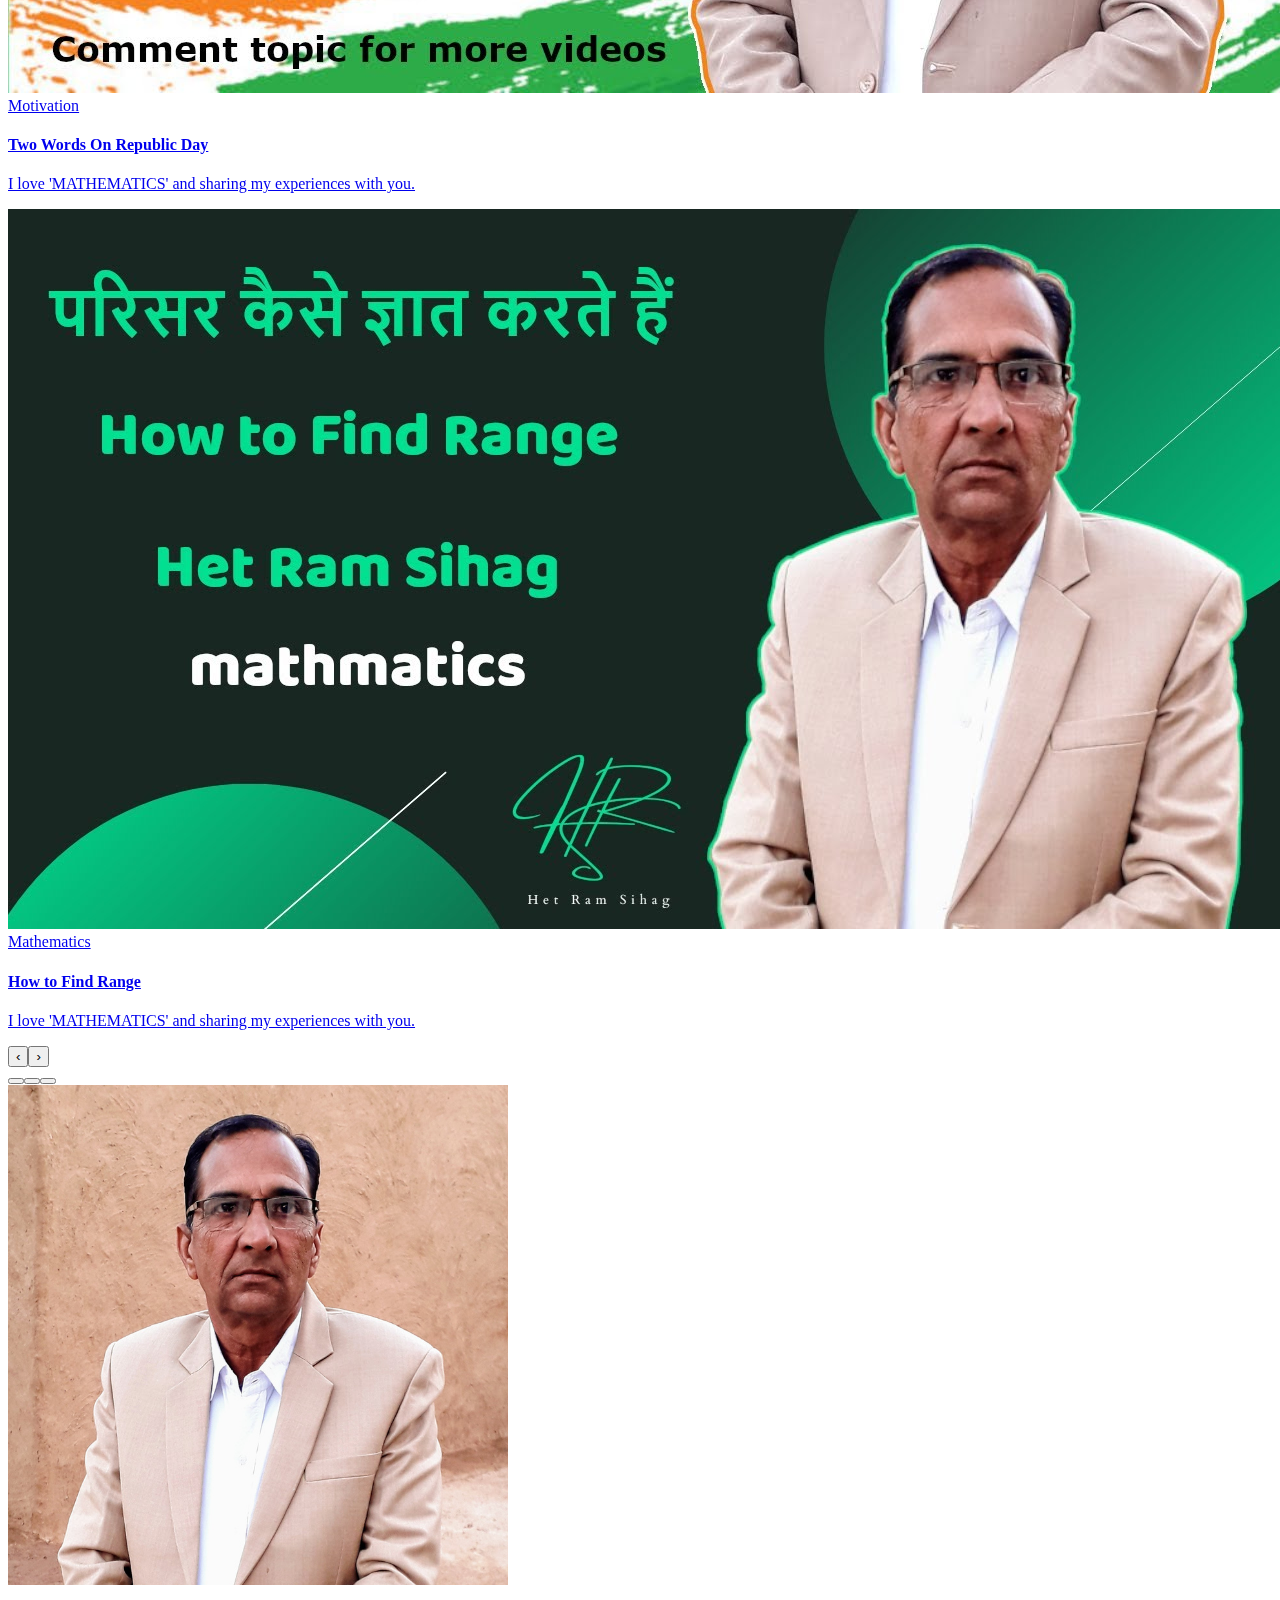
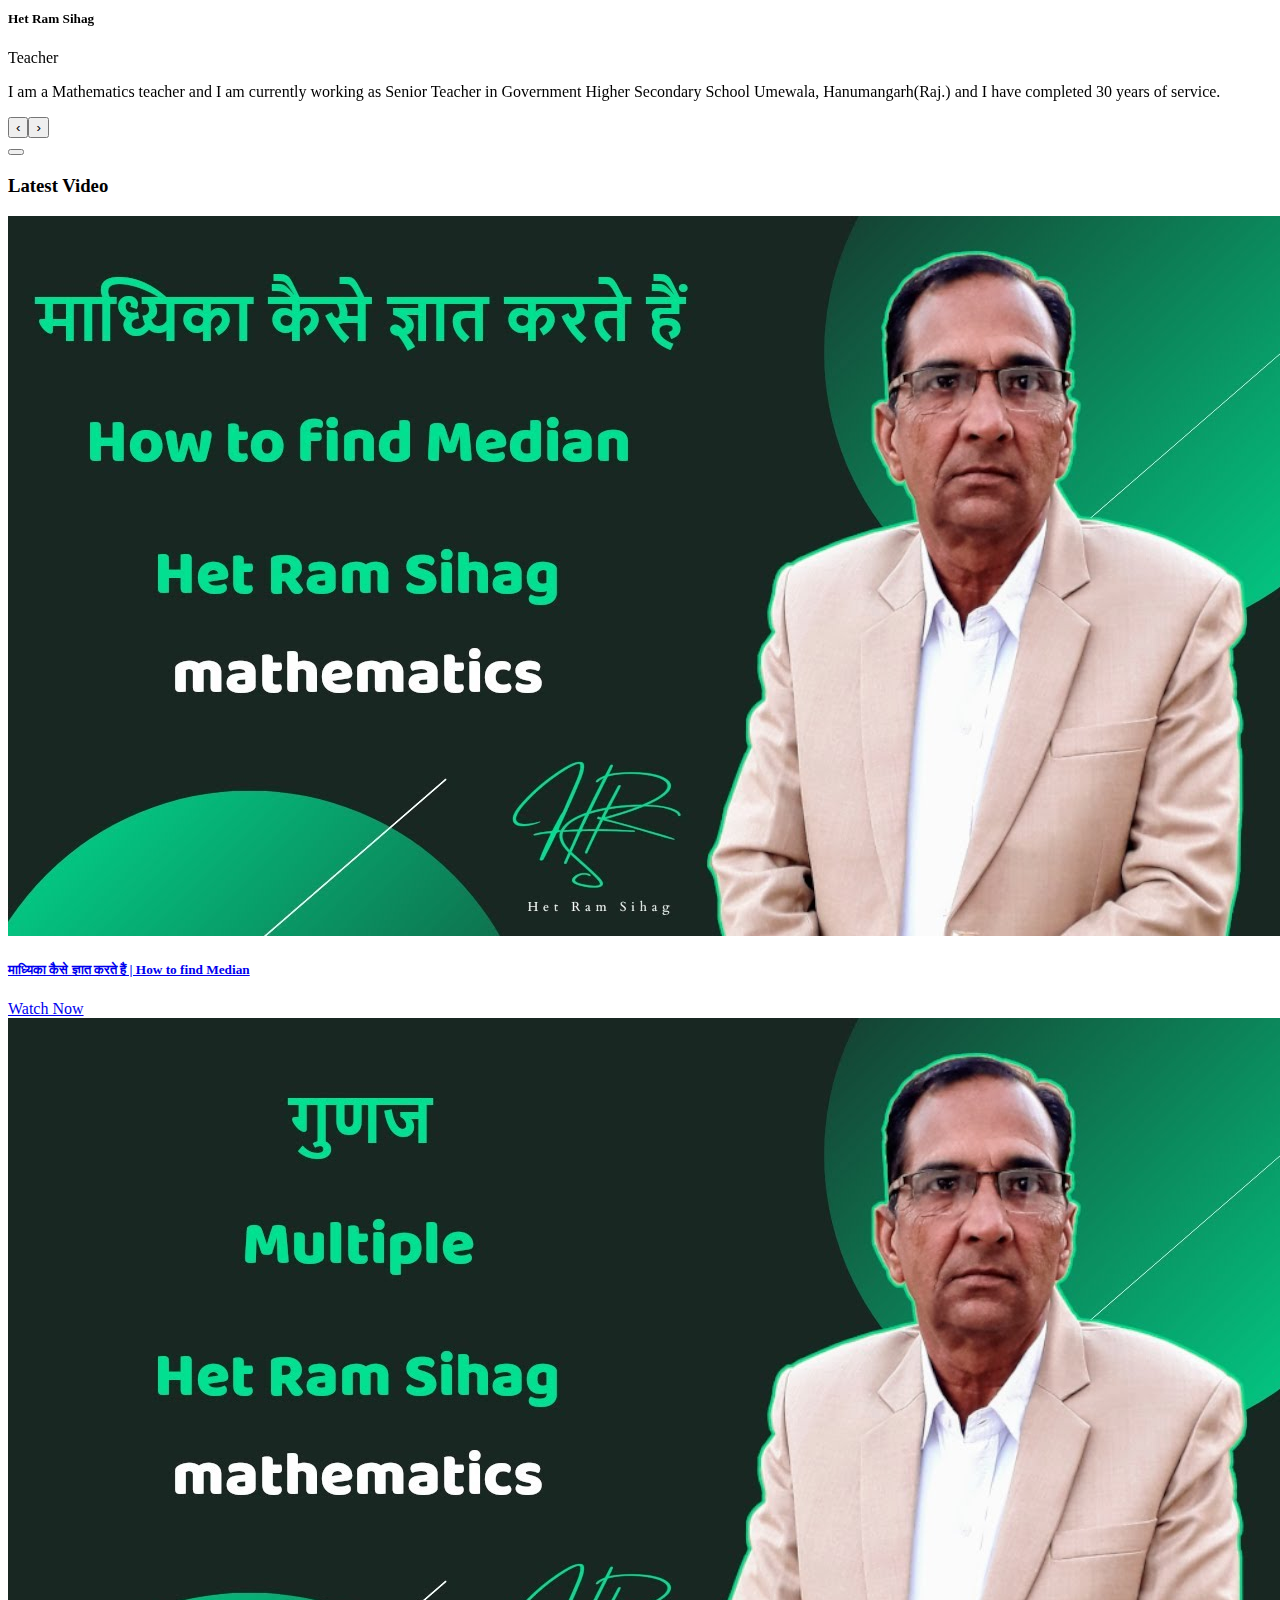
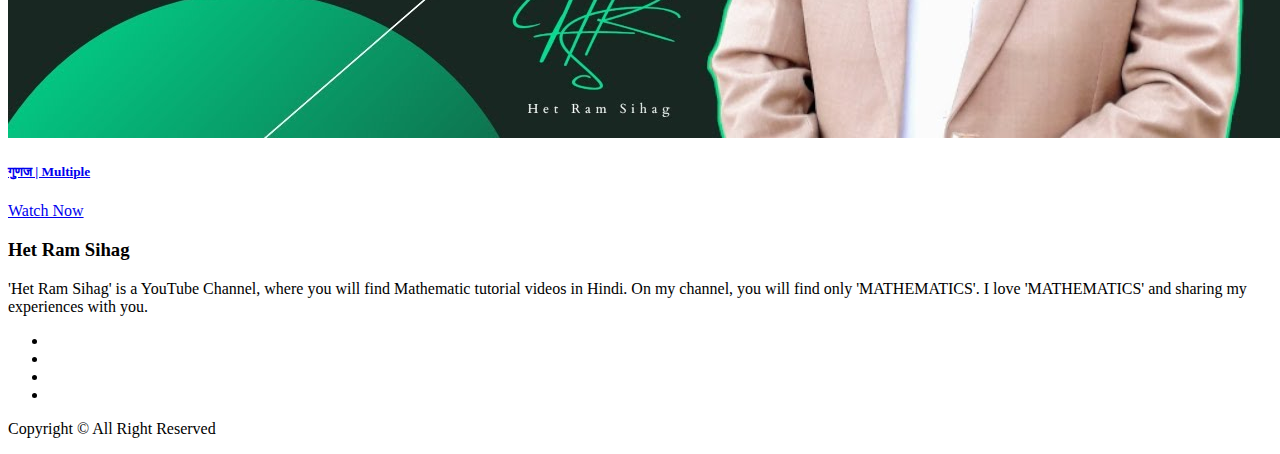
==== commit 1cc60b4d: "Add files via upload" ====
--- a/index.html
+++ b/index.html
@@ -1 +1,372 @@
-<!DOCTYPE html><html lang="zxx"><head><meta charset="UTF-8"><meta name="viewport" content="width=device-width, initial-scale=1.0"><link rel="apple-touch-icon" sizes="180x180" href="images/apple-touch-icon.png"><link rel="icon" type="image/png" sizes="32x32" href="images/favicon-32x32.png"><link rel="icon" type="image/png" sizes="16x16" href="images/favicon-16x16.png"><link rel="manifest" href="images/site.webmanifest"><title>Het Ram Sihag - Study Mathematics With Us</title><link rel="stylesheet" href="css/materialize.css"><link rel="stylesheet" href="css/loader.css"><link rel="stylesheet" href="css/fontawesome.min.css"><link rel="stylesheet" href="css/owl.carousel.min.css"><link rel="stylesheet" href="css/owl.theme.default.min.css"><link rel="stylesheet" href="css/style.css"><script>(function (w, d, s, l, i){w[l]=w[l] || []; w[l].push({'gtm.start':new Date().getTime(), event: 'gtm.js'}); var f=d.getElementsByTagName(s)[0],j=d.createElement(s), dl=l !='dataLayer' ? '&l=' + l : ''; j.async=true; j.src='https://www.googletagmanager.com/gtm.js?id=' + i + dl; f.parentNode.insertBefore(j, f);})(window, document, 'script', 'dataLayer', 'GTM-MNMJV49');</script></head><body><noscript><iframe src="https://www.googletagmanager.com/ns.html?id=GTM-MNMJV49" height="0" width="0"style="display:none;visibility:hidden"></iframe></noscript><div class="loader-wrapper"><div class="loader-cube"></div></div><div class="navbar"><div class="container"><div class="row"><div class="col s8"><div class="content-left"><a href="index.html"><h1><span class="color-green1">Het Ram Sihag</span></h1></a></div></div><div class="col s4"><div class="content-right"><a href="#slide-out" data-activates="slide-out" class="sidebar"><i class="fas fa-bars"></i></a></div></div></div></div></div><div class="sidebar-panel"><ul id="slide-out" class="collapsible side-nav"><li class="list-top"><div class="user-view"><img class="responsive-img" src="images/testimonial1.png" alt=""><h4>Het Ram Sihag</h4><span>Study Mathematics With Us</span></div></li><li><a href="index.html"><i class="fas fa-home"></i>Home</a></li><li><a href="pdf.html"><i class="fas fa-file-alt"></i>Pdf's</a></li><li><div class="collapsible-header"><i class="fab fa-youtube"></i>YouTube<span><i class="fas fa-angle-right right"></i></span></div><div class="collapsible-body"><ul><li><a href="https://www.youtube.com/c/HetRamSihag/videos">All Videos</a></li><li><a href="https://youtube.com/playlist?list=PL8GoW1qXGULhv8nSul5c5yhRZe9A714Ug">MotivationalVideos</a></li><li><a href="https://youtube.com/playlist?list=PL8GoW1qXGULi8lXyVDN2d6fh3N1xsZqxI">ChangingUnit</a></li><li><a href="https://youtube.com/playlist?list=PL8GoW1qXGULhVEoV81MAVrbiQPhHcLlpe">BasicConcepts</a></li><li><a href="https://youtube.com/playlist?list=PL8GoW1qXGULiCxHqI4zd6PgTEeENYH10P">Class -10</a></li><li><a href="https://youtube.com/playlist?list=PL8GoW1qXGULgW7ibna4Aw2CQ_hMw0436K">Class - 9</a></li></ul></div></li><li></ul></div><div class="container"><div class="slide"><div class="slider-slide owl-carousel owl-theme"><div class="content"><div class="mask-red"></div><img src="images/slider1.png" alt=""><div class="slider-caption"><h2>WELCOME</h2><p>Study Mathematics With Us</p></div></div><div class="content"><img src="images/slider2.png" alt=""><div class="slider-caption"></div></div><div class="content"><div class="mask-purple"></div><img src="images/slider3.png" alt=""><div class="slider-caption"><h2>Learning More Mathematics</h2><p>Math + You=Champion That sums it up. ...</p></div></div></div></div></div><div class="features segments"><div class="container"><div class="row"><div class="col s6"><div class="content"><a href="https://t.me/HetRamSihag"><i class="fab fa-telegram-plane bg-telegram"></i><h5>Telegram</h5></a></div></div><div class="col s6"><div class="content"><a href="https://www.youtube.com/c/HetRamSihag"><i class="fab fa-youtube bg-youtube"></i><h5>YouTube</h5></a></div></div></div><div class="row"><div class="col s6"><div class="content"><a href="pdf.html"><i class="fas fa-file-alt bg-purple"></i><h5>Pdf's</h5></a></div></div><div class="col s6"><div class="content"><a href="update.html"><i class="fas fa-sync-alt bg-orange"></i><h5>Update</h5></a></div></div></div></div></div><div class="popular-course segments"><div class="section-title"><h3>Popular Video <a href="https://www.youtube.com/c/HetRamSihag/featured">view all <iclass="fas fa-long-arrow-alt-right"></i></a></h3></div><div class="popular-slide owl-carousel owl-theme"><div class="content"><a href="https://youtu.be/6hMygQzctmQ"><img src="images/course1.jpg" alt=""><div class="text"><span>Motivation</span><h4>Point of Attention</h4><p>I love 'MATHEMATICS' and sharing my experiences with you.</p></div></a></div><div class="content"><a href="https://youtu.be/Vv-hWSqFcBo"><img src="images/course2.jpg" alt=""><div class="text"><span>Motivation</span><h4>Two Words On Republic Day</h4><p>I love 'MATHEMATICS' and sharing my experiences with you.</p></div></a></div><div class="content"><a href="https://youtu.be/-xjTtgJbcuc"><img src="images/course3.jpg" alt=""><div class="text"><span>Mathematics</span><h4>How to Find Range</h4><p>I love 'MATHEMATICS' and sharing my experiences with you.</p></div></a></div></div></div><div class="testimonial segments"><div class="testimonial-slide owl-carousel owl-theme"><div class="content"><img src="images/testimonial1.png" alt=""><div class="text"><h5>Het Ram Sihag</h5><span>Teacher</span><p>I am a Mathematics teacher and I am currently working as Senior Teacher in Government HigherSecondary School Umewala, Hanumangarh(Raj.) and I have completed 30 years of service.</p></div></div></div></div></div><div class="latest-news segments"><div class="container"><div class="section-title"><h3>Latest Video</h3></div><div class="row"><div class="col s6"><div class="content-image"><img src="images/latest-news1.jpg" alt=""></div></div><div class="col s6"><div class="content-text"><a href="blog-single.html"><h5>माध्यिका कैसे ज्ञात करते हैं | How to find Median</h5></a><div class="link-more"><a href="https://youtu.be/02EBiXtZPYA">Watch Now <iclass="fas fa-long-arrow-alt-right"></i></a></div></div></div></div><div class="row"><div class="col s6"><div class="content-image"><img src="images/latest-news2.jpg" alt=""></div></div><div class="col s6"><div class="content-text"><a href="blog-single.html"><h5>गुणज | Multiple</h5></a><div class="link-more"><a href="blog-single.html">Watch Now <i class="fas fa-long-arrow-alt-right"></i></a></div></div></div></div></div></div><footer><div class="container"><div class="wrap-logo"><h3>Het Ram Sihag</h3></div><div class="wrap-desc"><p>'Het Ram Sihag' is a YouTube Channel, where you will find Mathematic tutorial videos in Hindi. On mychannel, you will find only 'MATHEMATICS'. I love 'MATHEMATICS' and sharing my experiences with you.</p></div><div class="wrap-social"><ul><li><a href=""><i class="fab fa-youtube"></i></a></li><li><a href=""><i class="fab fa-facebook-f"></i></a></li><li><a href=""><i class="fab fa-instagram"></i></a></li></ul></div><div class="footer-text"><p>Copyright © All Right Reserved</p></div></div></footer><script src="js/jquery.min.js"></script><script src="js/materialize.min.js"></script><script src="js/owl.carousel.min.js"></script><script src="js/main.js"></script></body></html>+<!DOCTYPE html>
+<html lang="zxx">
+
+<head>
+	<meta charset="UTF-8">
+	<meta name="viewport" content="width=device-width, initial-scale=1.0">
+
+	<link rel="apple-touch-icon" sizes="180x180" href="images/apple-touch-icon.png">
+	<link rel="icon" type="image/png" sizes="32x32" href="images/favicon-32x32.png">
+	<link rel="icon" type="image/png" sizes="16x16" href="images/favicon-16x16.png">
+	<link rel="manifest" href="images/site.webmanifest">
+
+	<title>Het Ram Sihag - Study Mathematics With Us</title>
+
+	<meta name="description"
+		content="'Het Ram Sihag' is a YouTube Channel, where you will find Mathematic tutorial videos in Hindi. On my channel, you will find only 'MATHEMATICS'. I love 'MATHEMATICS' and sharing my experiences with you." />
+
+	<meta name="keywords"
+		content="hetramsihag,math,mathmatics,trigonometry,multiplication,subtraction,mathisfun,algebra,calculus,ssc,reet,het ram sihag,hr sihag,math for 10 class,class 9 maths,ncert solutions for class 10 maths,vedic maths,multiplication table,matrix multiplication,times table,sin cos,trigonometric ratios,ssc chsl,ssc cgl,ssc online class 10 maths,ssc uk,reet exam,math solution,ncert solutions for class 9 maths,ncert solutions for class 8" />
+
+	<meta property="article:tag" content="algebra" />
+	<meta property="article:tag" content="calculus" />
+	<meta property="article:tag" content="class 9 maths" />
+	<meta property="article:tag" content="het ram sihag" />
+	<meta property="article:tag" content="hetramsihag" />
+	<meta property="article:tag" content="hr sihag" />
+	<meta property="article:tag" content="math" />
+	<meta property="article:tag" content="math for 10 class" />
+	<meta property="article:tag" content="math solution" />
+	<meta property="article:tag" content="mathisfun" />
+	<meta property="article:tag" content="mathmatics" />
+	<meta property="article:tag" content="matrix multiplication" />
+	<meta property="article:tag" content="multiplication" />
+	<meta property="article:tag" content="multiplication table" />
+	<meta property="article:tag" content="ncert solutions for class 10 maths" />
+	<meta property="article:tag" content="ncert solutions for class 8" />
+	<meta property="article:tag" content="ncert solutions for class 9 maths" />
+	<meta property="article:tag" content="reet" />
+	<meta property="article:tag" content="reet exam" />
+	<meta property="article:tag" content="sin cos" />
+	<meta property="article:tag" content="SSC" />
+	<meta property="article:tag" content="ssc cgl" />
+	<meta property="article:tag" content="ssc chsl" />
+	<meta property="article:tag" content="ssc online class 10 maths" />
+	<meta property="article:tag" content="ssc uk" />
+	<meta property="article:tag" content="subtraction" />
+	<meta property="article:tag" content="times table" />
+	<meta property="article:tag" content="trigonometric ratios" />
+	<meta property="article:tag" content="trigonometry" />
+	<meta property="article:tag" content="vedic maths" />
+
+	<link rel="stylesheet" href="css/materialize.css">
+	<link rel="stylesheet" href="css/loader.css">
+	<link rel="stylesheet" href="css/fontawesome.min.css">
+	<link rel="stylesheet" href="css/owl.carousel.min.css">
+	<link rel="stylesheet" href="css/owl.theme.default.min.css">
+	<link rel="stylesheet" href="css/style.css">
+
+	<!-- Google Tag Manager -->
+	<script>(function (w, d, s, l, i) {
+			w[l] = w[l] || []; w[l].push({
+				'gtm.start':
+					new Date().getTime(), event: 'gtm.js'
+			}); var f = d.getElementsByTagName(s)[0],
+				j = d.createElement(s), dl = l != 'dataLayer' ? '&l=' + l : ''; j.async = true; j.src =
+					'https://www.googletagmanager.com/gtm.js?id=' + i + dl; f.parentNode.insertBefore(j, f);
+		})(window, document, 'script', 'dataLayer', 'GTM-MNMJV49');</script>
+	<!-- End Google Tag Manager -->
+
+	<script type="application/ld+json">
+		{
+		  "@context": "https://schema.org/",
+		  "@type": "WebSite",
+		  "name": "Het Ram Sihag",
+		  "url": "https://hetramsihag.in",
+		  "potentialAction": {
+			"@type": "SearchAction",
+			"target": "https://hetramsihag.in{search_term_string}",
+			"query-input": "required name=search_term_string"
+		  }
+		}
+		</script>
+
+</head>
+
+<body>
+	<!-- Google Tag Manager (noscript) -->
+	<noscript><iframe src="https://www.googletagmanager.com/ns.html?id=GTM-MNMJV49" height="0" width="0"
+			style="display:none;visibility:hidden"></iframe></noscript>
+	<!-- End Google Tag Manager (noscript) -->
+
+	<!-- preloader -->
+	<div class="loader-wrapper">
+		<div class="loader-cube"></div>
+	</div>
+	<!-- end preloader -->
+
+	<!-- navbar -->
+	<div class="navbar">
+		<div class="container">
+			<div class="row">
+				<div class="col s8">
+					<div class="content-left">
+						<a href="index.html">
+							<h1>
+								<span class="color-green1">Het Ram Sihag</span>
+							</h1>
+						</a>
+					</div>
+				</div>
+				<div class="col s4">
+					<div class="content-right">
+						<a href="#slide-out" data-activates="slide-out" class="sidebar"><i class="fas fa-bars"></i></a>
+					</div>
+				</div>
+			</div>
+		</div>
+	</div>
+	<!-- end navbar -->
+
+	<!-- sidebar left -->
+	<div class="sidebar-panel">
+		<ul id="slide-out" class="collapsible side-nav">
+			<li class="list-top">
+				<div class="user-view">
+					<img class="responsive-img" src="images/testimonial1.png" alt="">
+					<h4>Het Ram Sihag</h4>
+					<span>Study Mathematics With Us</span>
+				</div>
+			</li>
+
+			<li><a href="index.html"><i class="fas fa-home"></i>Home</a></li>
+			<li><a href="pdf.html"><i class="fas fa-file-alt"></i>Pdf's</a></li>
+			<li>
+				<div class="collapsible-header">
+					<i class="fab fa-youtube"></i>YouTube<span><i class="fas fa-angle-right right"></i></span>
+				</div>
+				<div class="collapsible-body">
+					<ul>
+						<li><a href="https://www.youtube.com/c/HetRamSihag/videos">All Videos</a></li>
+						<li><a href="https://youtube.com/playlist?list=PL8GoW1qXGULhv8nSul5c5yhRZe9A714Ug">Motivational
+								Videos</a></li>
+						<li><a href="https://youtube.com/playlist?list=PL8GoW1qXGULi8lXyVDN2d6fh3N1xsZqxI">Changing
+								Unit</a></li>
+						<li><a href="https://youtube.com/playlist?list=PL8GoW1qXGULhVEoV81MAVrbiQPhHcLlpe">Basic
+								Concepts</a></li>
+						<li><a href="https://youtube.com/playlist?list=PL8GoW1qXGULiCxHqI4zd6PgTEeENYH10P">Class -
+								10</a></li>
+						<li><a href="https://youtube.com/playlist?list=PL8GoW1qXGULgW7ibna4Aw2CQ_hMw0436K">Class - 9</a>
+						</li>
+					</ul>
+				</div>
+			</li>
+			<li>
+		</ul>
+	</div>
+	<!-- end sidebar left -->
+
+	<!-- slider -->
+	<div class="container">
+		<div class="slide">
+			<div class="slider-slide owl-carousel owl-theme">
+				<div class="content">
+					<div class="mask-red"></div>
+					<img src="images/slider1.png" alt="">
+					<div class="slider-caption">
+						<h2>WELCOME</h2>
+						<p>Study Mathematics With Us</p>
+					</div>
+				</div>
+				<div class="content">
+					<!-- <div class="mask-blue"></div> -->
+					<img src="images/slider2.png" alt="">
+					<div class="slider-caption">
+						<!-- <h2>Mathematics</h2>
+						<p>Math-the only universal language</p> -->
+					</div>
+				</div>
+				<div class="content">
+					<div class="mask-purple"></div>
+					<img src="images/slider3.png" alt="">
+					<div class="slider-caption">
+						<h2>Learning More Mathematics</h2>
+						<p>Math + You = Champion That sums it up. ...</p>
+					</div>
+				</div>
+			</div>
+		</div>
+	</div>
+	<!-- end slider -->
+
+	<!-- features -->
+	<div class="features segments">
+		<div class="container">
+			<div class="row">
+				<div class="col s6">
+					<div class="content">
+						<a href="https://t.me/HetRamSihag">
+							<i class="fab fa-telegram-plane bg-telegram"></i>
+							<h5>Telegram</h5>
+						</a>
+					</div>
+				</div>
+				<div class="col s6">
+					<div class="content">
+						<a href="https://www.youtube.com/c/HetRamSihag">
+							<i class="fab fa-youtube bg-youtube"></i>
+							<h5>YouTube</h5>
+						</a>
+					</div>
+				</div>
+			</div>
+			<div class="row">
+				<div class="col s6">
+					<div class="content">
+						<a href="pdf.html">
+							<i class="fas fa-file-alt bg-purple"></i>
+							<h5>Pdf's</h5>
+						</a>
+					</div>
+				</div>
+				<div class="col s6">
+					<div class="content">
+						<a href="update.html">
+							<i class="fas fa-sync-alt bg-orange"></i>
+							<h5>Update</h5>
+						</a>
+					</div>
+				</div>
+			</div>
+		</div>
+	</div>
+	<!-- end features -->
+
+	<!-- popular Video -->
+	<div class="popular-course segments">
+		<div class="section-title">
+			<h3>Popular Video <a href="https://www.youtube.com/c/HetRamSihag/featured">view all <i
+						class="fas fa-long-arrow-alt-right"></i></a></h3>
+		</div>
+		<div class="popular-slide owl-carousel owl-theme">
+			<div class="content">
+				<a href="https://youtu.be/6hMygQzctmQ">
+					<img src="images/course1.jpg" alt="">
+					<div class="text">
+						<span>Motivation</span>
+						<h4>Point of Attention</h4>
+						<p>I love 'MATHEMATICS' and sharing my experiences with you.</p>
+					</div>
+				</a>
+			</div>
+			<div class="content">
+				<a href="https://youtu.be/Vv-hWSqFcBo">
+					<img src="images/course2.jpg" alt="">
+					<div class="text">
+						<span>Motivation</span>
+						<h4>Two Words On Republic Day</h4>
+						<p>I love 'MATHEMATICS' and sharing my experiences with you.</p>
+					</div>
+				</a>
+			</div>
+			<div class="content">
+				<a href="https://youtu.be/-xjTtgJbcuc">
+					<img src="images/course3.jpg" alt="">
+					<div class="text">
+						<span>Mathematics</span>
+						<h4>How to Find Range</h4>
+						<p>I love 'MATHEMATICS' and sharing my experiences with you.</p>
+					</div>
+				</a>
+			</div>
+		</div>
+	</div>
+	<!-- end popular course -->
+
+	<!-- testimonial -->
+	<div class="testimonial segments">
+		<div class="testimonial-slide owl-carousel owl-theme">
+			<div class="content">
+				<img src="images/testimonial1.png" alt="">
+				<div class="text">
+					<h5>Het Ram Sihag</h5>
+					<span>Teacher</span>
+					<p>I am a Mathematics teacher and I am currently working as Senior Teacher in Government Higher
+						Secondary School Umewala, Hanumangarh(Raj.) and I have completed 30 years of service.</p>
+				</div>
+			</div>
+		</div>
+	</div>
+	</div>
+	<!-- end testimonial -->
+
+	<!-- latest Video -->
+	<div class="latest-news segments">
+		<div class="container">
+			<div class="section-title">
+				<h3>Latest Video</h3>
+			</div>
+			<div class="row">
+				<div class="col s6">
+					<div class="content-image">
+						<img src="images/latest-news1.jpg" alt="">
+					</div>
+				</div>
+				<div class="col s6">
+					<div class="content-text">
+						<a href="https://youtu.be/f8PiVmRc6xU">
+							<h5>माध्यिका कैसे ज्ञात करते हैं | How to find Median</h5>
+						</a>
+						<div class="link-more">
+							<a href="https://youtu.be/02EBiXtZPYA">Watch Now <i
+									class="fas fa-long-arrow-alt-right"></i></a>
+						</div>
+					</div>
+				</div>
+			</div>
+			<div class="row">
+				<div class="col s6">
+					<div class="content-image">
+						<img src="images/latest-news2.jpg" alt="">
+					</div>
+				</div>
+				<div class="col s6">
+					<div class="content-text">
+						<a href="https://youtu.be/f8PiVmRc6xU">
+							<h5>गुणज | Multiple</h5>
+						</a>
+						<div class="link-more">
+							<a href="https://youtu.be/f8PiVmRc6xU">Watch Now <i
+									class="fas fa-long-arrow-alt-right"></i></a>
+						</div>
+					</div>
+				</div>
+			</div>
+		</div>
+	</div>
+	<!-- end latest news -->
+
+	<!-- footer -->
+	<footer>
+		<div class="container">
+			<div class="wrap-logo">
+				<h3>Het Ram Sihag</h3>
+			</div>
+			<div class="wrap-desc">
+				<p>'Het Ram Sihag' is a YouTube Channel, where you will find Mathematic tutorial videos in Hindi. On my
+					channel, you will find only 'MATHEMATICS'. I love 'MATHEMATICS' and sharing my experiences with you.
+				</p>
+			</div>
+			<div class="wrap-social">
+				<ul>
+					<li><a href="https://www.youtube.com/c/HetRamSihag"><i class="fab fa-youtube"></i></a></li>
+					<li><a href="https://www.facebook.com/HetRamSihagYT"><i class="fab fa-facebook-f"></i></a></li>
+					<li><a href="https://www.instagram.com/hetramsihagyt"><i class="fab fa-instagram"></i></a></li>
+					<li><a href="https://in.pinterest.com/HetRamSihag"><i class="fab fa-pinterest-p"></i></a></li>
+				</ul>
+			</div>
+			<div class="footer-text">
+				<p>Copyright © All Right Reserved</p>
+			</div>
+		</div>
+	</footer>
+	<!-- end footer -->
+
+	<script src="js/jquery.min.js"></script>
+	<script src="js/materialize.min.js"></script>
+	<script src="js/owl.carousel.min.js"></script>
+	<script src="js/main.js"></script>
+
+</body>
+
+</html>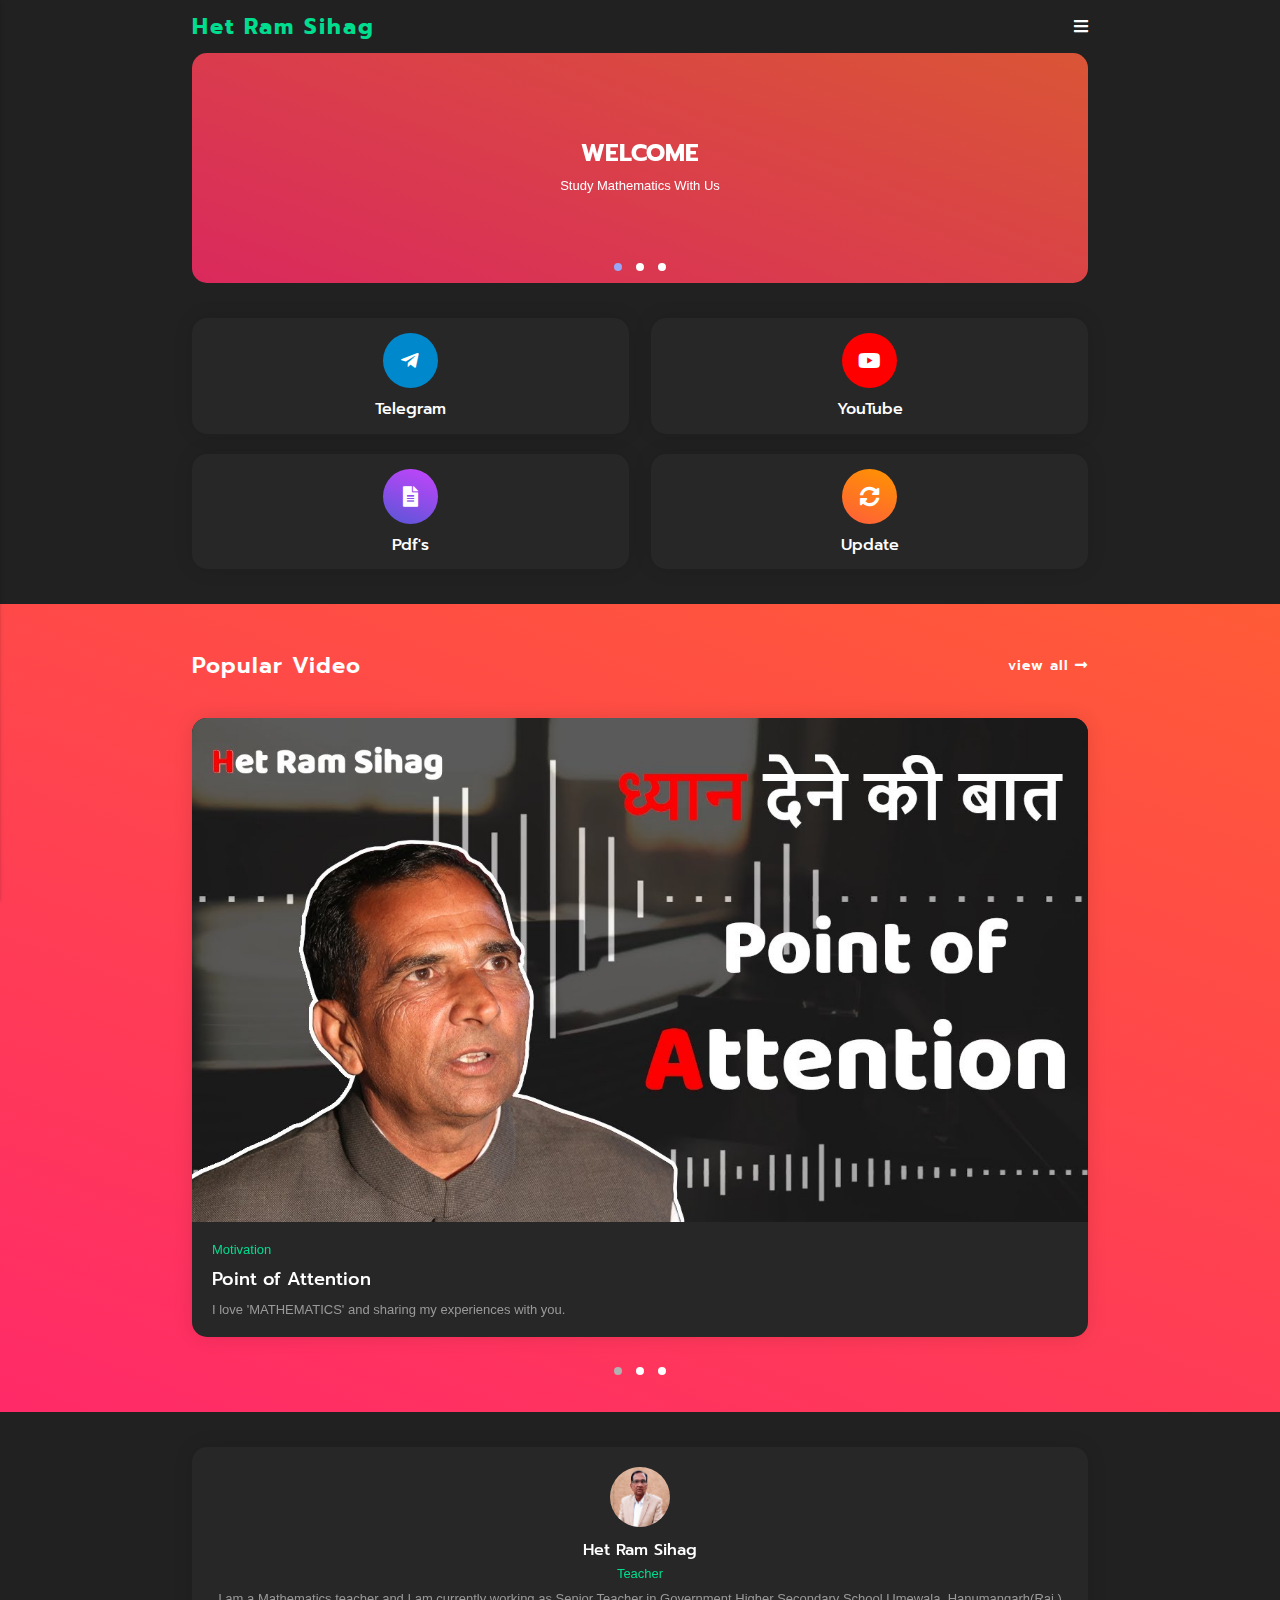
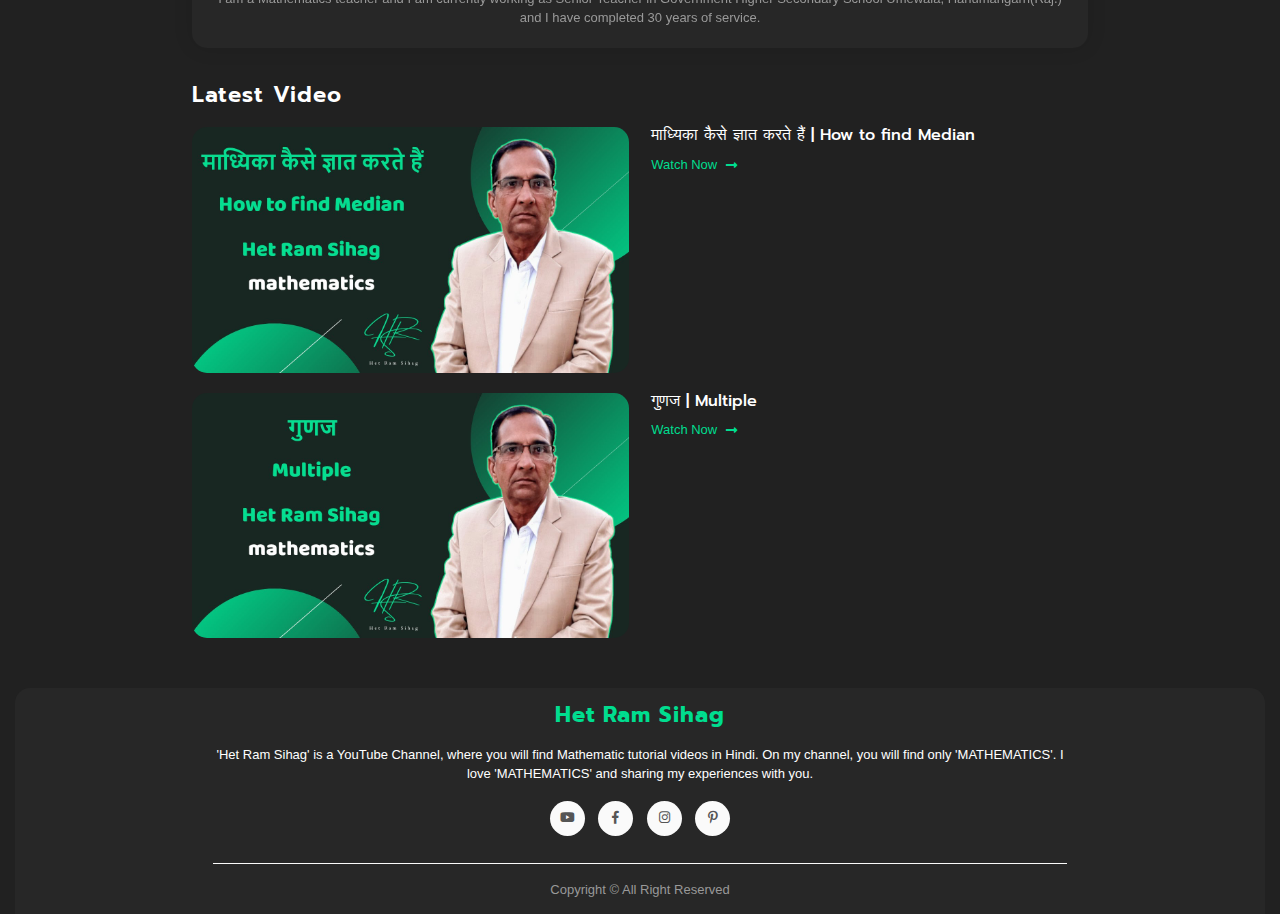
==== commit b702b3cc: "Update index.html" ====
--- a/index.html
+++ b/index.html
@@ -73,11 +73,9 @@
 		  "@type": "WebSite",
 		  "name": "Het Ram Sihag",
 		  "url": "https://hetramsihag.in",
-		  "potentialAction": {
-			"@type": "SearchAction",
-			"target": "https://hetramsihag.in{search_term_string}",
-			"query-input": "required name=search_term_string"
-		  }
+		  "publisher": {
+        "@id": "https://hetramsihag.in"
+      },
 		}
 		</script>
 
@@ -369,4 +367,4 @@
 
 </body>
 
-</html>+</html>
--- a/css/loader.css
+++ b/css/loader.css
@@ -0,0 +1,48 @@
+.loader-wrapper {
+    position: fixed;
+    top: 0;
+    left: 0;
+    width: 100%;
+    height: 100%;
+    z-index: 99999;
+    background: #fff;
+}
+
+.loader-cube {
+    display: block;
+    position: relative;
+    top: 50%;
+    left: 47%;
+    transform: translate(-50%);
+    width: 40px;
+    height: 40px;
+    border-radius: 2px;
+    animation: rotateCube 1.4s infinite ease-in-out, background 1.4s infinite ease-in-out alternate;
+}
+
+@keyframes rotateCube {
+    0% {
+        transform: perspective(120px) rotateX(0deg) rotateY(0deg);
+    }
+    50% {
+        transform: perspective(120px) rotateX(-180deg) rotateY(0deg);
+    }
+    100% {
+        transform: perspective(120px) rotateX(-180deg) rotateY(-180deg);
+    }
+}
+@keyframes background {
+    0% {
+        background: linear-gradient(rgb(255, 94, 58), rgb(255, 42, 104));
+    }
+    50% {
+        background: linear-gradient(rgb(198, 68, 252), rgb(88, 86, 214));
+    }
+    100% {
+        background: linear-gradient(rgb(255, 149, 0), rgb(255, 94, 58));
+    }
+}
+
+
+
+
--- a/css/style.css
+++ b/css/style.css
@@ -0,0 +1,2164 @@
+/*Table of Content
+-------
+- fonts
+- general
+- button
+- navbar
+- sidebar
+- slider
+- features
+- popular course
+- testimonial
+- latest news
+- course
+- course single
+- teacher
+- teacher single
+- event
+- event single
+- blog
+- blog single
+- about
+- services
+- gallery
+- page not found
+- pricing table
+- contact
+- login
+- register
+*/
+
+/*font*/
+@import url("https://fonts.googleapis.com/css?family=Prompt:300,400,400i,500,500i,600,700,800,900|Roboto:300,400,400i,500,700,900");
+
+/*general*/
+body {
+    font-family: 'Roboto', sans-serif;
+    color: #fafafa;
+    font-size: 13px;
+    background: #212121;
+}
+
+h1,
+h2,
+h3,
+h4,
+h5,
+h6 {
+    line-height: 110%;
+    margin: 0;
+    font-family: 'Prompt', sans-serif;
+    font-weight: 500;
+    color: #fff;
+}
+
+h1 {
+    font-size: 30px;
+}
+
+h2 {
+    font-size: 26px;
+}
+
+h3 {
+    font-size: 22px;
+}
+
+h4 {
+    font-size: 18px;
+}
+
+h5 {
+    font-size: 16px;
+}
+
+h6 {
+    font-size: 14px;
+}
+
+a {
+    color: #fff;
+}
+
+a:focus {
+    outline: 0;
+}
+
+p {
+    margin: 0;
+    color: #999;
+}
+
+img {
+    display: block;
+}
+
+ul {
+    padding: 0;
+    margin: 0;
+}
+
+.segments {
+    padding: 35px 0;
+}
+
+.segments-page {
+    padding: 53px 0 30px;
+}
+
+.section-title {
+    margin-bottom: 20px;
+}
+
+.section-title h3 {
+    font-weight: 600;
+    letter-spacing: 1px;
+}
+
+.page-title {
+    text-align: center;
+    margin-bottom: 22px;
+}
+
+.page-title h3 {
+    font-size: 20px;
+    letter-spacing: 1px;
+}
+
+.wrap-title {
+    margin-bottom: 15px;
+}
+
+.date {
+    color: #fff;
+    font-size: 11px;
+    font-weight: 500;
+    margin-bottom: 10px;
+}
+
+.date i {
+    font-size: 13px;
+    margin-right: 8px;
+}
+
+.bg-second {
+    background: #f9f9f9;
+}
+
+.color-green1 {
+    color: #00dd8f;
+}
+
+.bg-telegram {
+    background: #0088cc;
+}
+
+.bg-youtube {
+    background: #ff0000;
+}
+
+.bg-purple {
+    background: linear-gradient(200deg, #c644fc, #5856d6);
+}
+
+.bg-purple2 {
+    background: linear-gradient(200deg, #ef4db6, #c643fc);
+}
+
+.bg-blue {
+    background: linear-gradient(200deg, #1ad6fd, #1d62f0);
+}
+
+.bg-blue2 {
+    background: linear-gradient(200deg, #52edc7, #5ac8fb);
+}
+
+.bg-orange {
+    background: linear-gradient(200deg, #ff9500, #ff5e3a);
+}
+
+.bg-green {
+    background: linear-gradient(200deg, #87fc70, #0bd318);
+}
+
+/*button default*/
+.button {
+    background: #3f51b5;
+    color: #fff;
+    border: 0;
+    padding: 5px 12px;
+    border-radius: 2px;
+    cursor: pointer;
+    font-size: 13px;
+    font-weight: 600;
+    letter-spacing: 1px;
+    box-shadow: 0 0 8px rgba(0, 0, 0, 0.08);
+    margin-top: 20px;
+}
+
+.button i {
+    margin-right: 10px;
+    font-size: 15px;
+    vertical-align: middle;
+}
+
+/*navbar*/
+.navbar {
+    padding: 15px 0 13px;
+    background: #212121;
+    position: fixed;
+    width: 100%;
+    top: 0;
+    left: 0;
+    right: 0;
+    z-index: 99;
+}
+
+.navbar-features {
+    background: transparent;
+}
+
+.navbar-pricing {
+    background: transparent;
+}
+
+.navbar .row {
+    margin-bottom: 0;
+}
+
+.navbar .content-left h1 {
+    font-size: 22px;
+    padding: 0;
+    margin: 0;
+    font-weight: 700;
+    letter-spacing: 2px;
+    color: #555;
+}
+
+.navbar .content-right {
+    text-align: right;
+}
+
+.navbar .content-right i {
+    font-size: 16px;
+    margin-top: 3px;
+    color: #fff;
+}
+
+/*sidebar*/
+.sidebar-panel .list-top {
+    line-height: normal;
+}
+
+.sidebar-panel .user-view {
+    text-align: center;
+}
+
+.sidebar-panel .user-view img {
+    width: 70px;
+    border-radius: 50%;
+    margin: 0 auto;
+}
+
+.sidebar-panel .user-view h4 {
+    margin: 15px 0 8px;
+}
+
+.sidebar-panel .side-nav {
+    width: 260px;
+    height: 100%;
+    background: #212121;
+}
+
+.sidebar-panel .collapsible {
+    border: 0;
+}
+
+.sidebar-panel .side-nav li > a {
+    padding: 0 16px;
+    font-weight: 500;
+    color: #fff;
+}
+
+.sidebar-panel .side-nav li a > i {
+    font-size: 16px;
+    text-align: left;
+    color: #00dd8f;
+}
+
+.sidebar-panel .side-nav li a i {
+    margin-right: 20px;
+}
+
+.side-nav li > a:hover,
+.side-nav .collapsible-header:hover {
+    background: transparent;
+}
+
+.sidebar-panel .side-nav li.active {
+    background: transparent;
+}
+
+.sidebar-panel .side-nav li.bg-specific {
+    background: linear-gradient(310deg, #9fb0ce, #c5e1ea);
+}
+
+.sidebar-panel .side-nav .collapsible-header {
+    display: block;
+    font-size: 14px;
+    color: #fff;
+    font-weight: 500;
+    overflow: hidden;
+}
+
+.sidebar-panel .side-nav .collapsible-header > i {
+    font-size: 16px;
+    width: 30px;
+    text-align: left;
+    color: #00dd8f;
+}
+
+.sidebar-panel .side-nav .collapsible-body {
+    background: #212121;
+}
+
+.sidebar-panel .side-nav .collapsible-body li a {
+    padding: 0 23px 0 61px;
+}
+
+.sidebar-panel .collapsible-header span i {
+    margin-right: 0;
+    font-size: 13px;
+}
+
+.sidebar-panel .side-nav .active .collapsible-header span i {
+    -webkit-transform: rotate(90deg);
+    transform: rotate(90deg);
+}
+
+/*slide*/
+.slide {
+    height: 230px;
+    margin-top: 53px;
+}
+
+.slide .content {
+    height: 230px;
+    position: relative;
+    border-radius: 15px;
+}
+
+.slide .content .mask {
+    background-color: rgba(0, 0, 0, 0.52);
+    position: absolute;
+    width: 100%;
+    top: 0;
+    left: 0;
+    right: 0;
+    bottom: 0;
+    border-radius: 15px;
+}
+
+.slide .content .mask-blue {
+    background: linear-gradient(200deg, rgba(26, 214, 253, 0.7), rgba(29, 98, 240, 0.7));
+    position: absolute;
+    width: 100%;
+    top: 0;
+    left: 0;
+    right: 0;
+    bottom: 0;
+    border-radius: 15px;
+}
+
+.slide .content .mask-red {
+    background: linear-gradient(200deg, rgba(255, 94, 58, 0.84), rgba(255, 42, 104, 0.84));
+    position: absolute;
+    width: 100%;
+    top: 0;
+    left: 0;
+    right: 0;
+    bottom: 0;
+    border-radius: 15px;
+}
+
+.slide .content .mask-purple {
+    background: linear-gradient(200deg, rgba(198, 67, 252, 0.7), rgba(29, 98, 240, 0.7));
+    position: absolute;
+    width: 100%;
+    top: 0;
+    left: 0;
+    right: 0;
+    bottom: 0;
+    border-radius: 15px;
+}
+
+.slide .content img {
+    width: 100%;
+    height: 100%;
+    object-fit: cover;
+    border-radius: 15px;
+}
+
+.slide .content .slider-caption {
+    position: absolute;
+    top: 50%;
+    transform: translateY(-50%);
+    left: 0;
+    right: 0;
+    color: #fff;
+    text-align: center;
+    padding: 0 20px;
+}
+
+.slide .content .slider-caption span {
+    display: inline-block;
+    margin-bottom: 5px;
+}
+
+.slide .content .slider-caption h2 {
+    color: #fff;
+    margin-bottom: 10px;
+    font-weight: 700;
+    font-size: 22px;
+}
+
+@media (min-width:350px) {
+    .slide .content .slider-caption h2 {
+        font-size: 24px;
+    }
+
+}
+
+.slide .content .slider-caption p {
+    color: #fff;
+}
+
+.slide .owl-theme .owl-nav.disabled + .owl-dots {
+    position: relative;
+    top: -35px;
+    margin-bottom: -36px;
+}
+
+.slide .owl-theme .owl-dots .owl-dot span {
+    width: 8px;
+    height: 8px;
+    background-color: #fff;
+    transition: all .3s ease-in-out;
+}
+
+.slide .owl-theme .owl-dots .owl-dot.active span,
+.owl-theme .owl-dots span {
+    background-color: #98a6f6;
+}
+
+/*features*/
+.features .row:last-child {
+    margin-bottom: 0;
+}
+
+.features .content {
+    text-align: center;
+    padding: 15px;
+    border-radius: 15px;
+    background: #272727;
+    box-shadow: 0 0 20px rgba(0, 0, 0, 0.11);
+}
+
+.features .content i {
+    margin-bottom: 13px;
+    font-size: 20px;
+    color: #fff;
+    width: 55px;
+    height: 55px;
+    line-height: 55px;
+    border-radius: 50%;
+    text-align: center;
+}
+
+.features.home2 .content i {
+    background: #3f51b5;
+}
+
+/*popular course*/
+.popular-course {
+    background: linear-gradient(200deg,  #ff5b37, #ff2a68);
+}
+
+.popular-course.home2 {
+    background: #3f51b5;
+}
+
+.popular-course.home2 .content {
+    text-align: center;
+}
+
+.popular-course.segments {
+    padding: 30px 0 26px;
+}
+
+.popular-course .content {
+    box-shadow: 0 0 20px rgba(0, 0, 0, 0.11);
+    margin: 20px;
+    border-radius: 15px;
+    background: #272727;
+}
+
+@media only screen and (min-width:993px) {
+    .popular-course .content {
+        width: 70%;
+        margin: 20px auto;
+    }
+
+}
+
+.popular-course .section-title {
+    margin: 0 19px 1px;
+}
+
+@media only screen and (min-width:993px) {
+    .popular-course .section-title {
+        width: 70%;
+        margin: 20px auto;
+    }
+
+}
+
+.popular-course .section-title h3 {
+    color: #fff;
+}
+
+.popular-course .section-title h3 a {
+    font-size: 14px;
+    color: #fff;
+    float: right;
+}
+
+.popular-course .content img {
+    border-radius: 15px 15px 0 0;
+}
+
+.popular-course .content .text {
+    padding: 18px 20px;
+}
+
+.popular-course .content .text span {
+    display: inline-block;
+    margin-bottom: 10px;
+    font-weight: 500;
+    color: #00dd8f;
+}
+
+.popular-course .content .text h4 {
+    margin-bottom: 10px;
+    color: #fff;
+}
+
+.popular-course .owl-theme .owl-nav.disabled + .owl-dots {
+    margin-top: 5px;
+}
+
+.popular-course .owl-theme .owl-dots .owl-dot span {
+    width: 8px;
+    height: 8px;
+    background-color: #fff;
+    transition: all .3s ease-in-out;
+}
+
+.popular-course .owl-theme .owl-dots .owl-dot.active span,
+.owl-theme .owl-dots span {
+    background-color: #b1b1b1;
+}
+
+/*testimonial*/
+.testimonial.segments {
+    padding: 15px 0;
+}
+
+.testimonial.home2.segments {
+    padding-bottom: 21px;
+}
+
+.testimonial .content {
+    text-align: center;
+    box-shadow: 0 0 20px rgba(0, 0, 0, 0.11);
+    margin: 20px;
+    border-radius: 15px;
+    padding: 20px;
+    background: #272727;
+}
+
+@media only screen and (min-width:993px) {
+    .testimonial .content {
+        width: 70%;
+        margin: 20px auto;
+    }
+
+}
+
+.testimonial .content img {
+    width: 60px;
+    border-radius: 50%;
+    margin: 0 auto;
+}
+
+.testimonial .content .text h5 {
+    margin: 15px 0 5px;
+}
+
+.testimonial .content .text span {
+    display: inline-block;
+    margin-bottom: 5px;
+    font-weight: 500;
+    color: #00dd8f;
+}
+
+.testimonial .owl-theme .owl-nav.disabled + .owl-dots {
+    margin-top: 5px;
+}
+
+.testimonial .owl-theme .owl-dots .owl-dot span {
+    width: 8px;
+    height: 8px;
+    background-color: #ddd;
+    transition: all .3s ease-in-out;
+}
+
+.testimonial .owl-theme .owl-dots .owl-dot.active span,
+.owl-theme .owl-dots span {
+    background-color: #3f51b5;
+}
+
+/*latest news*/
+.latest-news.segments {
+    padding-top: 0;
+}
+
+.latest-news .row:last-child {
+    margin-bottom: 0;
+}
+
+.latest-news .content-image img {
+    width: 100%;
+    border-radius: 15px;
+}
+
+.latest-news .content-text h5 {
+    margin-bottom: 10px;
+}
+
+.latest-news .content-text .link-more a {
+    color: #00dd8f;
+    font-weight: 500;
+}
+
+.latest-news .content-text .link-more a i {
+    margin-left: 5px;
+    vertical-align: middle;
+}
+
+.latest-news .content-text .date span {
+    margin-left: 5px;
+}
+
+/*course*/
+.course .wrap-content {
+    margin-bottom: 25px;
+}
+
+.course .wrap-content.no-mb {
+    margin-bottom: 0;
+}
+
+.course .content-image {
+    position: relative;
+}
+
+.course .content-image img {
+    width: 100%;
+    border-radius: 15px;
+}
+
+.course .content-image span {
+    position: absolute;
+    top: 20px;
+    left: 20px;
+    padding: 4px 18px;
+    border-radius: 15px;
+    background: #fff;
+    font-size: 13px;
+    font-weight: 600;
+    color: #3f51b5;
+    letter-spacing: 1px;
+}
+
+.course .content-text {
+    margin-top: 15px;
+}
+
+.course .content-text span {
+    display: inline-block;
+    margin-bottom: 10px;
+    font-weight: 500;
+    color: #3f51b5;
+}
+
+.course .content-text h4 {
+    margin-bottom: 10px;
+}
+
+/*course single*/
+.course-single .wrap-image {
+    margin-bottom: 25px;
+}
+
+.course-single .content-image {
+    position: relative;
+}
+
+.course-single .content-image img {
+    width: 100%;
+    border-radius: 15px;
+}
+
+.course-single .content-image span {
+    position: absolute;
+    top: 20px;
+    left: 20px;
+    padding: 4px 18px;
+    border-radius: 15px;
+    background: #fff;
+    font-size: 13px;
+    font-weight: 600;
+    color: #3f51b5;
+    letter-spacing: 1px;
+}
+
+.course-single .content-text {
+    margin-top: 15px;
+}
+
+.course-single .content-text span {
+    display: inline-block;
+    margin-bottom: 10px;
+    font-weight: 500;
+    color: #3f51b5;
+}
+
+.course-single .wrap-tabs .row {
+    margin-bottom: 0;
+}
+
+.course-single .wrap-tabs .tabs {
+    border: 1px solid #333;
+    background: #272727;
+    border-radius: 5px;
+}
+
+.course-single .wrap-tabs .content-tabs {
+    margin-top: 20px;
+}
+
+.course-single .wrap-tabs .tabs .tab {
+    text-transform: none;
+}
+
+.course-single .wrap-tabs .tabs .tab a {
+    font-weight: 600;
+    color: #fff;
+}
+
+.course-single .tabs .indicator {
+    background: #3f51b5;
+}
+
+.course-single .wrap-desc,
+.course-single .wrap-info {
+    margin-bottom: 20px;
+}
+
+.course-single .wrap-desc .wrap-title {
+    margin-bottom: 10px;
+}
+
+.course-single .wrap-info .wrap-list {
+    margin-bottom: 15px;
+}
+
+.course-single .wrap-info .wrap-list.first-list {
+    padding-top: 0;
+}
+
+.course-single .wrap-info .row {
+    margin-bottom: 3px;
+}
+
+.course-single .wrap-info .content-left span {
+    color: #999;
+}
+
+.course-single .wrap-info .content-left span i {
+    margin-right: 10px;
+    font-size: 14px;
+    color: #3f51b5;
+    width: 20px;
+}
+
+.course-single .wrap-info .content-right span {
+    display: block;
+    color: #fff;
+    font-weight: 500;
+}
+
+.course-single .wrap-info .content-right .info-time {
+    margin-top: 5px;
+    color: #888;
+}
+
+.course-single .wrap-schedule .collapsible-header {
+    font-weight: 500;
+    background: transparent;
+}
+
+.course-single .wrap-schedule .collapsible-body {
+    padding: 14px;
+    border-bottom: 0;
+}
+
+.course-single .wrap-schedule .collapsible-body h5 {
+    margin-bottom: 10px;
+}
+
+.course-single .wrap-schedule .collapsible-header {
+    border-bottom: 0;
+}
+
+.course-single .wrap-schedule .collapsible-header span {
+    color: #999;
+    margin-left: 5px;
+}
+
+.course-single .wrap-schedule .collapsible-header.active {
+    border-bottom: 1px solid #333;
+}
+
+.course-single .wrap-schedule .collapsible.popout > li {
+    border-radius: 5px;
+    margin-bottom: 10px;
+    box-shadow: 0 0 20px rgba(0, 0, 0, 0.11);
+}
+
+.course-single .wrap-schedule .collapsible.popout > li.active {
+    border-radius: 15px;
+    box-shadow: 0 0 20px rgba(0, 0, 0, 0.11);
+}
+
+.course-single .wrap-teacher {
+    margin-bottom: 20px;
+}
+
+.course-single .wrap-teacher.no-mb {
+    margin-bottom: 0;
+}
+
+.course-single .wrap-teacher img {
+    border-radius: 50%;
+    float: left;
+    width: 45px;
+    margin-right: 15px;
+}
+
+.course-single .wrap-teacher .text {
+    overflow: hidden;
+}
+
+.course-single .wrap-teacher .text h5 {
+    margin-bottom: 5px;
+}
+
+.course-single .wrap-teacher .text span {
+    display: inline-block;
+    margin-bottom: 6px;
+    font-weight: 500;
+    color: #3f51b5;
+}
+
+.course-single .wrap-teacher .wrap-social {
+    margin-bottom: 10px;
+}
+
+.course-single .wrap-teacher .wrap-social ul li {
+    margin-right: 10px;
+    display: inline-block;
+}
+
+.course-single .wrap-teacher .wrap-social ul li:last-child {
+    margin-right: 0;
+}
+
+.course-single .wrap-reviews {
+    margin-bottom: 20px;
+}
+
+.course-single .wrap-reviews.no-mb {
+    margin-bottom: 0;
+}
+
+.course-single .wrap-reviews img {
+    border-radius: 50%;
+    float: left;
+    width: 45px;
+    margin-right: 15px;
+}
+
+.course-single .wrap-reviews .text {
+    overflow: hidden;
+}
+
+.course-single .wrap-reviews .text h5 {
+    margin-bottom: 3px;
+}
+
+.course-single .wrap-reviews .wrap-rate {
+    margin-bottom: 6px;
+}
+
+.course-single .wrap-reviews .wrap-rate ul li {
+    margin-right: 5px;
+    display: inline-block;
+    color: orange;
+    font-size: 8px;
+}
+
+.course-single .wrap-reviews .wrap-rate ul li:last-child {
+    margin-right: 0;
+}
+
+/*teacher*/
+.teacher .row:last-child {
+    margin-bottom: 0;
+}
+
+.teacher .content img {
+    width: 100%;
+    border-radius: 15px;
+}
+
+.teacher .content .text {
+    margin-top: 13px;
+    text-align: center;
+}
+
+.teacher .content .text h5 {
+    margin-bottom: 6px;
+}
+
+.teacher .content .text span {
+    color: #3f51b5;
+    font-weight: 500;
+}
+
+.teacher .content .text .wrap-social {
+    margin-top: 10px;
+}
+
+.teacher .content .text .wrap-social ul li {
+    margin-right: 10px;
+    display: inline-block;
+}
+
+.teacher .content .text .wrap-social ul li:last-child {
+    margin-right: 0;
+}
+
+.teacher .content .text .wrap-social ul li i {
+    width: 23px;
+    height: 23px;
+    line-height: 23px;
+    text-align: center;
+    border-radius: 50%;
+    color: #fff;
+    font-size: 12px;
+}
+
+.teacher .content .text .wrap-social .fa-facebook-f {
+    background: #3b5999;
+}
+
+.teacher .content .text .wrap-social .fa-twitter {
+    background: #55acee;
+}
+
+.teacher .content .text .wrap-social .fa-google {
+    background: #dd4b39;
+}
+
+.teacher .content .text .wrap-social .fa-linkedin-in {
+    background: #0077B5;
+}
+
+/*teacher single*/
+.teacher-single .content {
+    margin-bottom: 25px;
+}
+
+.teacher-single .content img {
+    width: 100%;
+    border-radius: 15px;
+}
+
+.teacher-single .text {
+    margin-top: 15px;
+}
+
+.teacher-single .text h4 {
+    margin-bottom: 6px;
+}
+
+.teacher-single .text span {
+    color: #3f51b5;
+    font-weight: 500;
+}
+
+.teacher-single .text .wrap-social {
+    margin-top: 14px;
+}
+
+.teacher-single .text .wrap-social ul li {
+    margin-right: 10px;
+    display: inline-block;
+}
+
+.teacher-single .text .wrap-social ul li:last-child {
+    margin-right: 0;
+}
+
+.teacher-single .text .wrap-social ul li i {
+    width: 23px;
+    height: 23px;
+    line-height: 23px;
+    text-align: center;
+    border-radius: 50%;
+    color: #fff;
+    font-size: 12px;
+}
+
+.teacher-single .text .wrap-social .fa-facebook-f {
+    background: #3b5999;
+}
+
+.teacher-single .text .wrap-social .fa-twitter {
+    background: #55acee;
+}
+
+.teacher-single .text .wrap-social .fa-google {
+    background: #dd4b39;
+}
+
+.teacher-single .text .wrap-social .fa-linkedin-in {
+    background: #0077B5;
+}
+
+.teacher-single .text .info {
+    margin-top: 25px;
+}
+
+.teacher-single .text .info ul li {
+    margin-bottom: 10px;
+    color: #999;
+}
+
+.teacher-single .text .info ul li i {
+    margin-right: 5px;
+    color: #3f51b5;
+    width: 15px;
+}
+
+.teacher-single .wrap-tabs .row {
+    margin-bottom: 0;
+}
+
+.teacher-single .wrap-tabs .tabs {
+    border: 1px solid #333;
+    background: #272727;
+    border-radius: 5px;
+}
+
+.teacher-single .wrap-tabs .content-tabs {
+    margin-top: 20px;
+}
+
+.teacher-single .wrap-tabs .tabs .tab {
+    text-transform: none;
+}
+
+.teacher-single .wrap-tabs .tabs .tab a {
+    font-weight: 600;
+    color: #fff;
+}
+
+.teacher-single .tabs .indicator {
+    background: #3f51b5;
+}
+
+.teacher-single .wrap-tabs .content-tabs {
+    margin-top: 20px;
+}
+
+.teacher-single .wrap-education .collapsible-header {
+    font-weight: 500;
+    background: transparent;
+}
+
+.teacher-single .wrap-education .collapsible-body {
+    padding: 14px;
+    border-bottom: 0;
+}
+
+.teacher-single .wrap-education .collapsible-body h5 {
+    margin-bottom: 10px;
+}
+
+.teacher-single .wrap-education .collapsible-header {
+    border-bottom: 0;
+}
+
+.teacher-single .wrap-education .collapsible-header span {
+    color: #333;
+    margin-left: 5px;
+}
+
+.teacher-single .wrap-education .collapsible-header.active {
+    border-bottom: 1px solid #333;
+}
+
+.teacher-single .wrap-education .collapsible.popout > li {
+    border-radius: 5px;
+    margin-bottom: 10px;
+    box-shadow: 0 0 20px rgba(0, 0, 0, 0.11);
+}
+
+.teacher-single .wrap-education .collapsible.popout > li.active {
+    border-radius: 15px;
+    box-shadow: 0 0 20px rgba(0, 0, 0, 0.11);
+}
+
+.teacher-single .wrap-skill .skill-list {
+    margin-bottom: 20px;
+}
+
+.teacher-single .wrap-skill .skill-list h6 {
+    margin-bottom: 8px;
+}
+
+.teacher-single .wrap-skill .skill-list span {
+    float: right;
+    color: #888;
+}
+
+.teacher-single .wrap-skill .list1 .progress {
+    background: rgba(255, 94, 58, 0.19);
+}
+
+.teacher-single .wrap-skill .list1 .progress .determinate {
+    width: 90%;
+    background: linear-gradient(-90deg, #ff5e3a, #ff2a68);
+}
+
+.teacher-single .wrap-skill .list2 .progress {
+    background: rgba(198, 68, 252, 0.19);
+}
+
+.teacher-single .wrap-skill .list2 .progress .determinate {
+    width: 75%;
+    background: linear-gradient(-90deg, #c644fc, #5856d6);
+}
+
+.teacher-single .wrap-skill .list3 .progress {
+    background: rgba(26, 214, 253, 0.19);
+}
+
+.teacher-single .wrap-skill .list3 .progress .determinate {
+    width: 82%;
+    background: linear-gradient(-90deg, #1ad6fd, #1d62f0);
+}
+
+.teacher-single .wrap-skill .list4 .progress {
+    background: rgba(255, 149, 0, 0.19);
+}
+
+.teacher-single .wrap-skill .list4 .progress .determinate {
+    width: 60%;
+    background: linear-gradient(-90deg, #ff9500, #ff5e3a);
+}
+
+/*event*/
+.event .content {
+    margin-bottom: 25px;
+}
+
+.event .content:last-child {
+    margin-bottom: 0;
+}
+
+.event .content img {
+    width: 100%;
+    border-radius: 10px;
+}
+
+.event .content .text {
+    margin-top: 15px;
+}
+
+.event .content .text h4 {
+    margin-bottom: 10px;
+}
+
+.event .content .text .date span {
+    margin-left: 5px;
+}
+
+/*event single*/
+.event-single .content-image {
+    margin-bottom: 20px;
+}
+
+.event-single .content-image img {
+    width: 100%;
+    border-radius: 15px;
+}
+
+.event-single .content-text {
+    margin-bottom: 20px;
+}
+
+.event-single .content-text h4 {
+    margin-bottom: 10px;
+}
+
+.event-single .content-text .date span {
+    margin-left: 5px;
+}
+
+.event-single .content-features {
+    margin-bottom: 25px;
+}
+
+.event-single .content-features .row {
+    margin-bottom: 0;
+}
+
+.event-single .content-features .content {
+    text-align: center;
+    padding: 10px;
+    border-radius: 15px;
+    background: #272727;
+    box-shadow: 0 0 20px rgba(0, 0, 0, 0.11);
+}
+
+.event-single .content-features .content i {
+    margin-bottom: 13px;
+    font-size: 20px;
+    color: #fff;
+    width: 55px;
+    height: 55px;
+    line-height: 55px;
+    border-radius: 50%;
+}
+
+.event-single .wrap-tabs .row {
+    margin-bottom: 0;
+}
+
+.event-single .wrap-tabs .tabs {
+    background: #272727;
+    border: 1px solid #333;
+    border-radius: 5px;
+}
+
+.event-single .wrap-tabs .tabs .tab a {
+    font-weight: 600;
+    color: #fff;
+}
+
+.event-single .wrap-tabs .tabs .indicator {
+    background: #3f51b5;
+}
+
+.event-single .wrap-tabs .content-tabs {
+    margin-top: 20px;
+}
+
+.event-single .wrap-tabs .content-tabs .wrap-desc {
+    margin-bottom: 20px;
+}
+
+.event-single .wrap-tabs .content-tabs .wrap-desc .wrap-title {
+    margin-bottom: 10px;
+}
+
+.event-single .wrap-tabs .content-tabs .wrap-info .wrap-list .row {
+    margin-bottom: 15px;
+}
+
+.event-single .wrap-tabs .content-tabs .wrap-info .wrap-list .row .content-left span i {
+    margin-right: 10px;
+    font-size: 14px;
+    color: #3f51b5;
+    width: 20px;
+}
+
+.event-single .wrap-tabs .content-tabs .wrap-info .wrap-list .row .content-left span {
+    color: #999;
+}
+
+.event-single .wrap-tabs .content-tabs .wrap-info .wrap-list .row .content-right span {
+    color: #fff;
+    font-weight: 500;
+}
+
+.event-single .wrap-tabs .content-tabs .wrap-info .wrap-list .row .content-right ul li {
+    color: #fff;
+    font-weight: 500;
+}
+
+.event-single .wrap-tabs .content-tabs .wrap-info .wrap-list .row .content-right ul li a {
+    display: inline-block;
+    margin-top: 3px;
+    color: #3f51b5;
+    letter-spacing: 1px;
+}
+
+.event-single .wrap-tabs .content-tabs .wrap-info .last-list .row {
+    margin-bottom: 0;
+}
+
+.event-single .wrap-tabs .content-tabs .wrap-info .modal {
+    width: 100%;
+    height: 100%;
+    max-height: 100%;
+    top: 0 !important;
+    border-radius: 0;
+}
+
+.event-single .wrap-tabs .content-tabs .wrap-info .modal .modal-content {
+    padding: 0;
+}
+
+.event-single .wrap-tabs .content-tabs .wrap-info .modal .modal-content .content-map {
+    position: relative;
+}
+
+.event-single .wrap-tabs .content-tabs .wrap-info .modal .modal-content .content-map .link-back {
+    position: absolute;
+    top: 0;
+    right: 0;
+    z-index: 99;
+}
+
+.event-single .wrap-tabs .content-tabs .wrap-info .modal .modal-content .content-map .link-back a {
+    color: #fff;
+}
+
+.event-single .wrap-tabs .content-tabs .wrap-info .modal .modal-content .content-map .link-back a i {
+    width: 40px;
+    height: 40px;
+    text-align: center;
+    line-height: 37px;
+    font-size: 20px;
+    border-radius: 0 0 0 50%;
+    background: #3f51b5;
+}
+
+.event-single .wrap-tabs .content-tabs .wrap-info .modal .modal-content .content-map .map {
+    width: 100%;
+    height: 100vh;
+    border: 0;
+    display: block;
+    filter: grayscale(100%);
+}
+
+.event-single .wrap-tabs .content-tabs .wrap-speaker {
+    margin-bottom: 20px;
+}
+
+.event-single .wrap-tabs .content-tabs .wrap-speaker:last-child {
+    margin-bottom: 0;
+}
+
+.event-single .wrap-tabs .content-tabs .wrap-speaker img {
+    border-radius: 50%;
+    float: left;
+    width: 45px;
+    margin-right: 15px;
+}
+
+.event-single .wrap-tabs .content-tabs .wrap-speaker .text {
+    overflow: hidden;
+}
+
+.event-single .wrap-tabs .content-tabs .wrap-speaker .text h5 {
+    margin-bottom: 5px;
+}
+
+.event-single .wrap-tabs .content-tabs .wrap-speaker .text span {
+    display: inline-block;
+    margin-bottom: 6px;
+    font-weight: 500;
+    color: #3f51b5;
+}
+
+.event-single .wrap-tabs .content-tabs .wrap-speaker .wrap-social {
+    margin-bottom: 10px;
+}
+
+.event-single .wrap-tabs .content-tabs .wrap-speaker .wrap-social ul li {
+    margin-right: 10px;
+    display: inline-block;
+}
+
+/*blog*/
+.blog .content {
+    margin-bottom: 25px;
+}
+
+.blog .content:last-child {
+    margin-bottom: 0;
+}
+
+.blog .content img {
+    width: 100%;
+    border-radius: 15px;
+}
+
+.blog .content .text {
+    margin-top: 15px;
+}
+
+.blog .content .text h4 {
+    margin-bottom: 10px;
+}
+
+.blog .content .author {
+    margin-top: 15px;
+    display: inline-block;
+}
+
+.blog .content .author img {
+    width: 35px;
+    border-radius: 50%;
+    float: left;
+    margin-right: 10px;
+}
+
+.blog .content .author h6 {
+    overflow: hidden;
+    position: relative;
+    top: 10px;
+}
+
+/*blog-single*/
+.blog-single .content-head img {
+    width: 100%;
+    border-radius: 15px;
+}
+
+.blog-single .content-head .text {
+    margin-top: 20px;
+}
+
+.blog-single .content-head .text h4 {
+    margin-bottom: 10px;
+}
+
+.blog-single .content-head .text p {
+    margin-bottom: 5px;
+}
+
+.blog-single .content-head .text .date {
+    margin-bottom: 10px;
+}
+
+.blog-single .content-tag {
+    margin-top: 25px;
+}
+
+.blog-single .content-tag ul li {
+    display: inline-block;
+    padding: 2px 12px;
+    background: #272727;
+    border: 1px solid #333;
+    margin-right: 5px;
+    margin-bottom: 8px;
+    border-radius: 15px;
+}
+
+.blog-single .content-tag ul li a {
+    color: #888;
+}
+
+.blog-single .author {
+    margin-top: 19px;
+    padding: 15px;
+    border-radius: 10px;
+    background: #272727;
+    box-shadow: 0 0 20px rgba(0, 0, 0, 0.11);
+}
+
+.blog-single .author img {
+    border-radius: 50%;
+    float: left;
+    width: 50px;
+    margin-right: 12px;
+}
+
+.blog-single .author .text {
+    overflow: hidden;
+    display: inline-block;
+}
+
+.blog-single .author .text h5 {
+    margin-bottom: 4px;
+}
+
+.blog-single .author .text span {
+    display: inline-block;
+    margin-bottom: 10px;
+}
+
+.blog-single .author .text .wrap-social ul li {
+    display: inline-block;
+    margin-right: 10px;
+}
+
+.blog-single .author .text .wrap-social ul li:last-child {
+    margin-right: 0;
+}
+
+.blog-single .comment-people {
+    margin-top: 25px;
+}
+
+.blog-single .comment-people .content {
+    margin-bottom: 20px;
+}
+
+.blog-single .comment-people .content:last-child {
+    margin-bottom: 0;
+}
+
+.blog-single .comment-people .content img {
+    width: 40px;
+    margin-right: 15px;
+    float: left;
+    border-radius: 50%;
+}
+
+.blog-single .comment-people .content .text {
+    overflow: hidden;
+}
+
+.blog-single .comment-people .content .text h6 {
+    margin-bottom: 5px;
+}
+
+.blog-single .comment-people .content .text .date span {
+    margin-left: 10px;
+}
+
+.blog-single .comment-people .content .text .date span i {
+    color: #3f51b5;
+    margin-right: 5px;
+}
+
+.blog-single .comment-form {
+    margin-top: 25px;
+}
+
+/*about*/
+.about .content-image {
+    margin-bottom: 20px;
+}
+
+.about .content-image img {
+    width: 100%;
+    border-radius: 15px;
+}
+
+.about .content-text {
+    margin-bottom: 20px;
+}
+
+.about .content-text h4 {
+    margin-bottom: 15px;
+}
+
+.about .content-features .row {
+    margin-bottom: 0;
+}
+
+.about .content-features .content {
+    text-align: center;
+    padding: 10px;
+    border-radius: 15px;
+    background: #272727;
+    box-shadow: 0 0 20px rgba(0, 0, 0, 0.11);
+}
+
+.about .content-features .content i {
+    margin-bottom: 13px;
+    font-size: 20px;
+    color: #fff;
+    width: 55px;
+    height: 55px;
+    line-height: 55px;
+    border-radius: 50%;
+}
+
+/*counter*/
+.counter {
+    background: linear-gradient(rgba(0, 0, 0, 0.6), rgba(0, 0, 0, 0.6)), url(../images/slider1.jpg);
+    background-size: cover;
+    background-position: center;
+    background-attachment: fixed;
+}
+
+.counter .row {
+    margin-bottom: 0;
+}
+
+.counter .content {
+    text-align: center;
+}
+
+.counter .content h3 {
+    font-size: 24px;
+    font-weight: 600;
+    margin-bottom: 8px;
+}
+
+.counter .content h3,
+.counter .content h4 {
+    color: #fff;
+}
+
+/*services*/
+.services .content {
+    padding: 60px 20px;
+    border-radius: 15px;
+    text-align: center;
+    margin-bottom: 25px;
+}
+
+.services .content:last-child {
+    margin-bottom: 0;
+}
+
+.services .content h4 {
+    font-size: 20px;
+    color: #fff;
+    font-weight: 800;
+}
+
+/*gallery*/
+.gallery .row:last-child {
+    margin-bottom: 0;
+}
+
+.gallery .row .content img {
+    width: 100%;
+    margin-top: 5px;
+    margin-bottom: 15px;
+    border-radius: 15px;
+}
+
+/*page not found*/
+.page-not-found {
+    background: #3f51b5;
+    height: 100vh;
+    position: relative;
+    text-align: center;
+}
+
+.page-not-found .link-back {
+    position: absolute;
+    top: 11px;
+    left: 20px;
+}
+
+.page-not-found .link-back a {
+    color: #fff;
+    font-size: 30px;
+    display: inline-block;
+    height: 30px;
+    line-height: 30px;
+}
+
+.page-not-found .content {
+    position: absolute;
+    top: 50%;
+    transform: translateY(-50%);
+    left: 0;
+    right: 0;
+    padding: 0 24px;
+}
+
+.page-not-found .content h2 {
+    font-size: 100px;
+    font-weight: 700;
+    color: #fff;
+    letter-spacing: 4px;
+}
+
+.page-not-found .content h4 {
+    font-size: 30px;
+    margin-bottom: 18px;
+    color: #fff;
+}
+
+.page-not-found .content p {
+    color: #fff;
+}
+
+/*pricing table*/
+.pricing .row:last-child {
+    margin-bottom: 0;
+}
+
+.pricing-table .content {
+    padding: 15px;
+    text-align: center;
+    background: #272727;
+    border-radius: 15px;
+    box-shadow: 0 0 20px rgba(0, 0, 0, 0.11);
+}
+
+.pricing-table .content .wrap-head,
+.pricing-table .content .wrap-price {
+    margin-bottom: 10px;
+}
+
+.pricing-table .content .wrap-price {
+    padding: 7px 0;
+    border-radius: 2px;
+}
+
+.pricing-table .content .wrap-price h4 {
+    font-size: 20px;
+    color: #fff;
+    font-weight: 600;
+}
+
+.pricing-table .content .wrap-price h4 sup {
+    font-size: 12px;
+    color: #fafafa;
+}
+
+.pricing-table .content .wrap-price h4 span {
+    font-size: 13px;
+    color: #fafafa;
+}
+
+.pricing-table .content .wrap-list ul li {
+    margin-bottom: 5px;
+    color: #fff;
+}
+
+.pricing-table .content .wrap-list ul li:last-child {
+    margin-bottom: 0;
+}
+
+.pricing-table .content .button {
+    background: #3f51b5;
+    border-radius: 2px;
+    color: #fff;
+    width: 100%;
+}
+
+/*contact*/
+.contact-title {
+    margin-bottom: 20px;
+    text-align: center;
+}
+
+.contact-title h3 {
+    font-size: 26px;
+    font-weight: 600;
+    color: #ccc;
+}
+
+.contact .wrap-form {
+    padding-bottom: 30px;
+}
+
+.contact .wrap-form .button {
+    margin-top: 15px;
+}
+
+.contact .wrap-info {
+    margin-bottom: 24px;
+    padding: 15px;
+    box-shadow: 0 0 20px rgba(0, 0, 0, 0.11);
+    border-radius: 5px;
+}
+
+.contact .wrap-info ul li {
+    margin-bottom: 10px;
+}
+
+.contact .wrap-info ul li:last-child {
+    margin-bottom: 0;
+}
+
+.contact .wrap-info ul li i {
+    width: 20px;
+    color: #3f51b5;
+}
+
+.contact .wrap-social {
+    padding: 15px;
+    box-shadow: 0 0 20px rgba(0, 0, 0, 0.11);
+    border-radius: 5px;
+}
+
+.contact .wrap-social .wrap-title {
+    margin-bottom: 15px;
+}
+
+.contact .wrap-social ul li {
+    display: inline-block;
+    margin-right: 10px;
+}
+
+.contact .wrap-social ul i {
+    width: 30px;
+    height: 30px;
+    line-height: 30px;
+    text-align: center;
+    background: #333;
+    color: #fff;
+    border-radius: 50%;
+}
+
+.contact .wrap-social ul .fa-facebook-f {
+    background: #3b5999;
+}
+
+.contact .wrap-social ul .fa-twitter {
+    background: #55acee;
+}
+
+.contact .wrap-social ul .fa-instagram {
+    background: #e4405f;
+}
+
+.contact .wrap-social ul .fa-google {
+    background: #dd4b39;
+}
+
+.wrap-map .map {
+    width: 100%;
+    height: 250px;
+    display: block;
+    filter: grayscale(100%);
+}
+
+/*login*/
+.login .wrap-form {
+    margin-bottom: 25px;
+}
+
+.login .wrap-form p {
+    line-height: normal;
+    margin-bottom: 0;
+}
+
+.login .wrap-form p [type="checkbox"]:checked + label::before {
+    border-right-color: #3f51b5;
+    border-bottom-color: #3f51b5;
+}
+
+.login .wrap-form p label {
+    line-height: 22px;
+    vertical-align: middle;
+    padding-left: 19px;
+    font-size: 13px;
+}
+
+.login .wrap-form p span {
+    margin-left: 10px;
+}
+
+.login .info {
+    margin-bottom: 25px;
+}
+
+.login .info ul li:first-child {
+    margin-bottom: 5px;
+}
+
+.login .info ul li:first-child a {
+    margin-left: 7px;
+}
+
+.login .info ul li a {
+    font-weight: 500;
+    color: #3f51b5;
+}
+
+.login .social-login .social-fb {
+    margin-bottom: 20px;
+    padding: 10px;
+    background: #3b5999;
+    text-align: center;
+    border-radius: 30px;
+}
+
+.login .social-login .social-fb h6 {
+    color: #fff;
+}
+
+.login .social-login .social-fb i {
+    margin-right: 15px;
+}
+
+.login .social-login .social-google {
+    padding: 10px;
+    background: #dd4b39;
+    text-align: center;
+    border-radius: 30px;
+}
+
+.login .social-login .social-google h6 {
+    color: #fff;
+}
+
+.login .social-login .social-google i {
+    margin-right: 15px;
+}
+
+/*register*/
+.register .wrap-form {
+    margin-bottom: 25px;
+}
+
+.register .wrap-form form input:last-child {
+    margin-bottom: 0;
+}
+
+.register .info p a {
+    font-weight: 500;
+    color: #3f51b5;
+    margin-left: 7px;
+}
+
+/*forgot password*/
+.forgot-password {
+    padding-top: 65px;
+}
+
+.forgot-password .content {
+    text-align: center;
+}
+
+.forgot-password .content .icon {
+    display: inline-block;
+    width: 100px;
+    height: 100px;
+    line-height: 115px;
+    background: #272727;
+    border-radius: 15px;
+    margin-bottom: 20px;
+    box-shadow: 0 0 20px rgba(0, 0, 0, 0.11);
+}
+
+.forgot-password .content .icon i {
+    font-size: 26px;
+    width: 70px;
+    height: 70px;
+    line-height: 70px;
+    background: linear-gradient(200deg, #ff5e3a, #ff2a68);
+    border-radius: 50%;
+    color: #fff;
+}
+
+.forgot-password .content h4 {
+    margin-bottom: 5px;
+}
+
+.forgot-password .content form {
+    margin-top: 20px;
+}
+
+.forgot-password .content form input {
+    margin-bottom: 0;
+}
+
+/*pagination*/
+.pagination {
+    margin-top: 22px;
+}
+
+.pagination li {
+    border-radius: 50%;
+    margin-right: 5px;
+}
+
+.pagination li:last-child {
+    margin-right: 0;
+}
+
+.pagination li a {
+    width: 30px;
+    height: 30px;
+    line-height: 30px;
+    background: #333;
+    color: #fff;
+    border-radius: 50%;
+}
+
+.pagination li .active {
+    background: #3f51b5;
+}
+
+.pagination li.disabled a {
+    color: #fff;
+}
+
+/*form*/
+form label.active {
+    color: orange !important;
+}
+
+form input {
+    background: #333 !important;
+    border-radius: 2px !important;
+    border: 0 !important;
+    height: 2.5rem !important;
+    padding: 0 15px !important;
+    box-sizing: border-box !important;
+    font-size: 13px !important;
+}
+
+form input[type="file"] {
+    border: 0 !important;
+    padding: 0 !important;
+    display: block;
+}
+
+form textarea {
+    background: #333 !important;
+    border: 0 !important;
+    padding: 10px 20px !important;
+    box-sizing: border-box !important;
+    height: 10rem !important;
+    font-size: 13px !important;
+    border-radius: 2px !important;
+}
+
+form input:focus {
+    border: 0 !important;
+    box-shadow: none !important;
+}
+
+form textarea:focus {
+    border: 0 !important;
+    box-shadow: none !important;
+}
+
+form select {
+    border: 1px solid #ddd;
+    background-color: transparent;
+    border-radius: 0;
+    margin-bottom: 20px;
+}
+
+::-webkit-input-placeholder {
+
+    /* Chrome/Opera/Safari */
+    color: #999;
+}
+
+::-moz-placeholder {
+
+    /* Firefox 19+ */
+    color: #999;
+}
+
+:-ms-input-placeholder {
+
+    /* IE 10+ */
+    color: #999;
+}
+
+:-moz-placeholder {
+
+    /* Firefox 18- */
+    color: #999;
+}
+
+/*footer*/
+footer {
+    padding: 15px;
+    background: #272727;
+    border-radius: 15px 15px 0px 0px;
+    text-align: center;
+    margin: 15px;
+    margin-bottom: 0px;
+}
+
+footer.home2 {
+    background: #3f51b5;
+}
+
+footer .wrap-logo {
+    margin-bottom: 17px;
+}
+
+footer .wrap-desc {
+    margin-bottom: 17px;
+    color: #00dd8f;
+}
+
+footer .wrap-desc p {
+    color: #fff;
+}
+
+footer .wrap-logo h3 {
+    color: #00dd8f;
+    font-weight: 700;
+    letter-spacing: 1px;
+}
+
+footer .wrap-logo img {
+    width: 25px;
+    margin: auto;
+    display: inline-block;
+    vertical-align: bottom;
+    margin-right: 10px;
+}
+
+footer .wrap-social ul li {
+    display: inline-block;
+    margin: 0 5px;
+}
+
+footer .wrap-social ul li i {
+    width: 35px;
+    height: 35px;
+    line-height: 33px;
+    border-radius: 50%;
+    color: #555;
+    background: #fafafa;
+}
+
+footer .footer-text {
+    padding-top: 16px;
+    margin-top: 27px;
+    text-align: center;
+    border-top: 1px solid #fafafa;
+    color: #fff;
+}
+
+footer .footer-text p {
+    color: #999;
+}